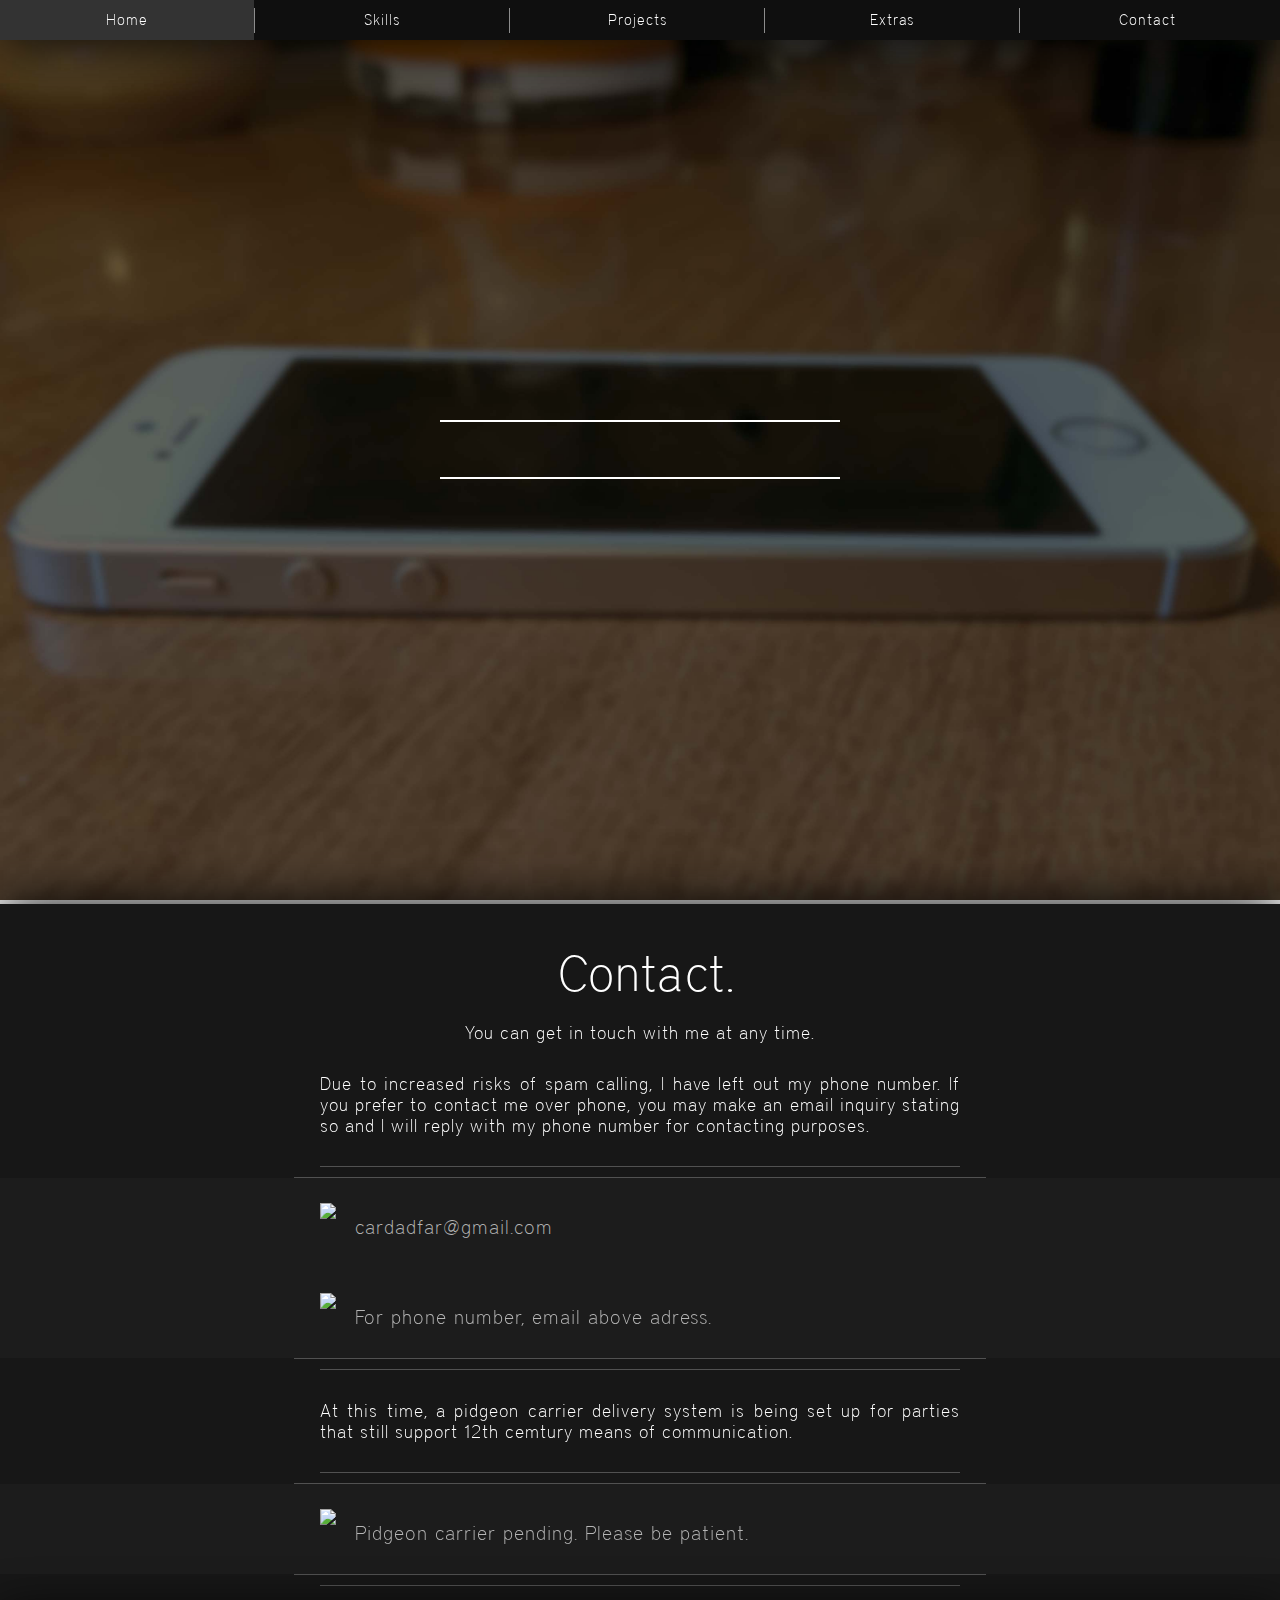
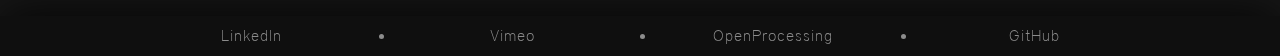
==== contact.html @ b4210284 "nineteenth commit" ====
<!DOCTYPE html>
<html>
<head>
    <meta charset="utf-8">
    <meta http-equiv="X-UA-Compatible" content="IE=edge">
    <title>Oscar Dadfar</title>
    <meta name="viewport" content="width=device-width, initial-scale=1">
    <meta name="description" content="The portfolio of Oscar Dadfar.">
    <link rel="stylesheet" type="text/css" href="style.css">
    <link rel="stylesheet" type="text/css" href="contact-style.css">
    <link rel="icon" href="assets/od-logo.png">
    <script src="https://ajax.googleapis.com/ajax/libs/jquery/3.2.1/jquery.min.js"></script>
</head>
<body>
    <div class="rectangle01"></div>
    <p class="center">Contact</p>
    <div class="rectangle02"></div>
    <div class="nav">
        <div class="tab" id="home-icon">
            <a href="index">Home</a>
            <img class="top-icon" src="assets/home-icon.png" style="scale: 100%;">
        </div>
        <div class="small-rectangle"></div>
        <div class="tab" id="skills-icon">
            <a href="skills">Skills</a>
            <img class="top-icon" src="assets/skills-icon.png">
        </div>
        <div class="small-rectangle"></div>
        <div class="tab" id="projects-icon">
            <a href="projects">Projects</a>
            <img class="top-icon" src="assets/projects-icon.png">
        </div>
        <div class="small-rectangle"></div>
        <div class="tab" id="extras-icon">
            <a href="extras">Extras</a>
            <img class="top-icon" src="assets/extras-icon.png">
        </div>
        <div class="small-rectangle"></div>
        <div class="tab" id="contact-icon">
            <a href="contact">Contact</a>
            <img class="top-icon" src="assets/contact-icon.png">
        </div>
    </div>
    <div class="bridge"><img src="assets/tab-backgrounds/home-blur.jpg" style="height: 100vh;"></div>
    <div class="body-background">
        <p class="hi" id="start-text">Contact.</p>
        <p style="text-align:center;">You can get in touch with me at any time.</p>
        <p>Due to increased risks of spam calling, I have left out my phone number. If you prefer to contact me over phone, you may make an email inquiry stating so and I will reply with my phone number for contacting purposes.</p>
        
        
        <div id="line-grey"></div>
        <div id="line-grey-small"></div>
        <div class="adobe-icon">
            <img src="assets/skills-icons/email-icon.png" style="height: 100%; float: left;">
            <p id="contact-side-text" style="color:#b5b5b5;">cardadfar@gmail.com</p>
        </div>
        <div class="adobe-icon">
            <img src="assets/skills-icons/phone-icon.png" style="height: 100%; float: left;">
            <p id="contact-side-text" style="color:#b5b5b5;">For phone number, email above adress.</p>
        </div>
        <div id="line-grey-small" style="margin-bottom:10px;"></div>
        <div id="line-grey" style="margin-bottom:30px;"></div>
        
        <p>At this time, a pidgeon carrier delivery system is being set up for parties that still support 12th cemtury means of communication.</p>
       
        <div id="line-grey"></div>
        <div id="line-grey-small"></div>
        <div class="adobe-icon">
            <img src="assets/skills-icons/pidgeon-icon.png" style="height: 100%; float: left;">
            <p id="contact-side-text" style="color:#b5b5b5;">Pidgeon carrier pending. Please be patient.</p>
        </div>
        <div id="line-grey-small" style="margin-bottom:10px;"></div>
        <div id="line-grey" style="margin-bottom:30px;"></div>
        
        <div class="nav-bottom">
            <div class="bottom-tab first_bottom_tab" id="linkedin-icon-icon">
                <a href="#home">LinkedIn</a>
                <img class="bottom-icon" src="assets/linkedin-icon.png" style="scale: 100%;">
            </div>
            <div class="small-circle"></div>
            <div class="bottom-tab" id="vimeo-icon">
                <a href="#home">Vimeo</a>
                <img class="bottom-icon" src="assets/vimeo-icon.png" style="scale: 100%;">
            </div>
            <div class="small-circle"></div>
            <div class="bottom-tab" id="processing-icon">
                <a href="#home">OpenProcessing</a>
                <img class="bottom-icon" src="assets/processing-icon.png" style="scale: 100%;">
            </div>
            <div class="small-circle"></div>
            <div class="bottom-tab" id="git-icon">
                <a href="#home">GitHub</a>
                <img class="bottom-icon" src="assets/git-icon.png" style="scale: 100%;">
            </div>
        </div>
    </div>
    <script type="text/javascript" src="interactions.js"></script>
</body>
</html>

<!-- style="background-color:#171717;"-->
---- style.css ----
@font-face {
    font-family: "UniqueDistrictThin";
    src: url(assets/DistTh.ttf);
}

body,html{
    overflow-x: hidden;
    overflow-y: visible;
    padding: 0px;
    margin: 0px;
    background-image: url(assets/tab-backgrounds/home-blur.jpg);
    background-position: center;
    background-attachment: fixed;
    background-size: cover;
    z-index: -2;
    transition: all 0.5s;
}

.tab{
    width: 20%;
    height: 40px;
    transition: all 0.5s;

}

.body-background{
    background: #171717;
    position: relative;
    box-shadow: 0px 0px 50px;
    transition: all 0.5s;

}

.nav {
    position: fixed;
    width: 100%;
    height: 40px;
    background: #0f0f0f;
    box-shadow: 0px 0px 50px;
    z-index: 1;
    transition: all 0.5s;

}

.nav > .tab > a{
    position: relative;
    font-family: "UniqueDistrictThin";
    font-size: 15x;
    font-weight: lighter;
    color: white;
    text-align: center;
    text-decoration: none;
    z-index: 2;
    transition: all 0.5s;

}

.tab{
    width: calc(20% - 2px);
    height: 100%;
    text-align: center;
    line-height: 40px;
    float: left;
    transition: all 0.5s;
}

.nav > .tab > a{
    position: relative;
    font-family: "UniqueDistrictThin";
    font-size: 15px;
    font-weight: lighter;
    letter-spacing: 1px;
    color: white;
    text-align: center;
    text-decoration: none;
    z-index: 2;
    transition: all 0.5s;

}

.tab:hover{
    background: #333333;
    transition: all 0.5s;

}

.nav-bottom{
    position: relative;
    width: 100%;
    height: 40px;
    background: #0f0f0f;
    box-shadow: 0px 0px 50px;
    z-index: 1;
    transition: all 0.5s;

}

.bottom-tab{
    position: relative;
    width: calc(20% - 10px);
    height: 100%;
    text-align: center;
    line-height: 40px;
    float: left;
    transition: all 0.5s;
}

.bottom-tab:hover{
    background: #333333;
    transition: all 0.5s;
}

.nav-bottom > .bottom-tab > a{
    position: relative;
    font-family: "UniqueDistrictThin";
    font-size: 15x;
    font-weight: lighter;
    letter-spacing: 1px;
    color: #8c8c8c;
    text-align: center;
    text-decoration: none;
    z-index: 2;
    transition: all 0.5s;
}

.first_bottom_tab{
    margin-left: 10%;
    transition: all 0.5s;
}

.small-circle{
    position: relative;
    width: 5px;
    height: 5px;
    border-radius: 25px;
    float: left;
    top: 17.5px;
    background: #8c8c8c;
    margin: 0px 5px;
    transition: all 0.5s;
}

.small-rectangle{
    position: relative;
    width: 1px;
    height: 25px;
    float: left;
    top: 7.5px;
    background: #8c8c8c;
    transition: all 0.5s;
}

.bridge{
    position: relative;
    box-shadow: 0px 0px 50px;
    opacity: 0;
    transition: all 0.5s;
}

#circle{
    position: relative;
    width: 200px;
    height: 200px;
    left: calc(50% - 100px);
    top: 50px;
    margin-bottom: 50px;
    border-radius: 100%;
    border: 3px solid white;
    box-shadow: 0px 0px 50px;
    overflow: hidden;
    transition: all 0.5s;
}

.rectangle01{
    position: fixed;
    width: 0px;
    height: 2px;
    left: 50%;
    top: 50%;
    background: white;
    transition: all 0.5s;
}

.center{
    position: fixed;
    font-family: "UniqueDistrictThin";
    font-size: 50px;
    font-weight: lighter;
    text-align: center;
    top: calc(50% - 33px);
    opacity: 0;
    transition: all 0.5s;
}

.center-fadeIn{
    opacity: 1;
    transition: all 0.5s;
    transition: all 0.5s;
}

.rectangle02{
    position: fixed;
    width: 0px;
    height: 2px;
    left: 50%;
    top: 50%;
    background: white;
    transition: all 0.5s;
}

.rectangle-animate01{
    width: 400px;
    left: calc(50% - 200px);
    transition: all 0.5s;
}

.rectangle-animate021{
    top: calc(50% - 30px);
    transition: all 0.5s;
}

.rectangle-animate022{
    top: calc(50% + 27px);
    transition: all 0.5s;
    transition: all 0.5s;
}

.icon{
    width: 100%; 
    height: 100%;
    transition: all 0.5s;
}

.nav > .tab > .top-icon{
    display: none;
    transition: all 0.5s;
}

.nav-bottom > .bottom-tab > .bottom-icon{
    display: none;
    transition: all 0.5s;
}

p{
    font-family: "UniqueDistrictThin";
    font-size: 18px;
    font-weight: lighter;
    letter-spacing: 1px;
    color: white;
    width: 50%;
    margin-left: 25%;
    margin-top: 0px;
    margin-bottom: 30px;
    text-align: justify;
    transition: all 0.5s;
}

li{
    font-family: "UniqueDistrictThin";
    font-size: 18px;
    font-weight: lighter;
    letter-spacing: 1px;
    color: white;
    width: 46%;
    margin-left: 27%;
    margin-top: 0px;
    margin-bottom: 20px;
    text-align: justify;
    transition: all 0.5s;
}

.hi{
    font-size: 50px;
    padding-top: 10px;
    width: 50%;
    margin-left: 25.5%;
    margin-bottom: 0px;
    text-align: center;
    transition: all 0.5s;
}

#start-text{
    padding-top: 40px;
    margin-bottom: 20px;
    transition: all 0.5s;
}

#line-grey{
    width: 50%;
    height: 1px;
    margin-left: 25%;
    margin-bottom: 10px;
    background: #515151;
    transition: all 0.5s;
}

#line-grey-small{
    width: 54%;
    height: 1px;
    margin-left: 23%;
    margin-bottom: 0px;
    background: #515151;
    transition: all 0.5s;
}

.adobe-icon{
    background: #1c1c1c;
    height: 50px;
    left: 50%;
    padding-bottom: 15px;
    padding-left: 25%;
    padding-top: 25px;
    transition: all 0.5s;
}

#side-text{
    text-align: left;
    font-size: 25px;
    width: 75%;
    float: left;
    margin-left: 2%;
    margin-bottom: 0px;
    transition: all 0.5s;
}

#small-side-text{
    text-align: left;
    font-size: 17px;
    float: left;
    margin-left: 2%;
    margin-bottom: 0px;
    color: #9b9b9b;
    transition: all 0.5s;
}

#contact-side-text{
    font-size: 20px;
    float: left;
    margin-left: 2%;
    margin-top: 12px;
    margin-bottom: 0px;
    transition: all 0.5s;
}

#skill-icon{
    width: 80%;
    height: 60px;
    left: 50%;
    margin-left: 25%;
    transition: all 0.5s;
}

#skill-type{
    font-size: 40px;
    letter-spacing: 2px;
    width: 50%;
    height: 50%;
    margin-bottom: 0px;
    margin-top: 15px;
    margin-left: 0%;
    float: left;
    transition: all 0.5s;
}

#learn-more{
    margin: 0 0 0 0;
    padding-left: 25%;
    padding-right: 25%;
    padding-top: 10px;
    text-align: center;
    color: #999999;
    background: #1c1c1c;
    transition: all 0.5s;
}

#video-icon{
    float: left;
    width: 50%;
    height: 25vw;
    padding-top: 30px;
    padding-bottom: 45px;
    display: inline-block;
    background: #1c1c1c;
    transition: all 0.5s;
}

#video-icon-right{
    width: 50%;
    height: 25vw;
    padding-top: 30px;
    padding-bottom: 45px;
    display: inline-block;
    background: #1c1c1c;
    transition: all 0.5s;
}

#video-icon-right-placeholder{
    width: 50%;
    height: 25vw;
    padding-top: 30px;
    padding-bottom: 45px;
    display: inline-block;
    background: #1c1c1c;
    transition: all 0.5s;
}

#video-image{
    margin-left: 20%; 
    box-shadow: 0px 0px 25px;
}

#video-image-right{
    margin-left: 10%; 
    box-shadow: 0px 0px 25px;
}

#video-text{
    width: 70%;
    font-size: 30px;
    margin-left: 20%;
    text-align: center;
    display: inline-block;
    margin-top: 2px;
    margin-bottom: 0px;
    transition: all 0.5s;
}

#video-text-right{
    width: 70%;
    font-size: 30px;
    margin-left: 10%;
    text-align: center;
    display: inline-block;
    margin-top: 2px;
    margin-bottom: 0px;
    transition: all 0.5s;
}

#small-video-text{
    width: 70%;
    font-size: 17px;
    color:#9b9b9b;
    text-align: center;
    display: inline-block;
    margin-top: 2px;
    margin-bottom: 0px;
    margin-left: 20%;
    background: #1c1c1c;
    transition: all 0.5s;
}

#small-video-text-right{
    width: 70%;
    font-size: 17px;
    color:#9b9b9b;
    text-align: center;
    display: inline-block;
    margin-top: 2px;
    margin-bottom: 0px;
    margin-left: 10%;
    background: #1c1c1c;
    transition: all 0.5s;
}

.cover-image{
    position: absolute;
    width: 35%;
    margin-left: 10%;
    opacity: 0;
    transition: all 0.5s;
}

.cover-image-right{
    position: absolute;
    width: 35%;
    margin-left: 5%;
    opacity: 0;
    transition: all 0.5s;
}

.video-screen-on{
    opacity: 0.65;
    transition: all 0.5s;
}

.resume-button{
    width: 300px;
    height: 40px;
    margin-left: calc(50% - 150px);
    margin-bottom: 50px;
    transition: all 0.5s;
}

.resume-button-hover{
    position: absolute;
    width: 300px;
    height: 40px;
    margin-bottom: 50px;
    opacity: 0;
    transition: all 0.5s;
}

.resume-button-on{
    opacity: 1;
    transition: all 0.5s;
}

.extras-icon{
    background: #1c1c1c;
    height: 50px;
    left: 50%;
    padding-bottom: 15px;
    padding-left: 25%;
    padding-top: 15px;
    transition: all 0.5s;
}

#extras-side-text{
    text-align: left;
    font-size: 20px;
    width: 75%;
    float: left;
    margin-left: 2%;
    margin-top: 14px;
    margin-bottom: 0px;
    transition: all 0.5s;
}

#transparent{
    
}

@media screen and (max-width: 600px) {

    body,html{
        background-size: 660px 372px;
        background-repeat: no-repeat;
        background-position: top;
    }
    
    #circle{
        width: 150px;
        height: 150px;
        left: calc(50% - 75px);
    }
    .hi{
        font-size: 30px;
    }
    
    #start-text{
        padding-top: 20px;
        margin-bottom: 0px;
    }
    
    p{
        font-size: 15px;
        width: 84%;
        margin-left: 8%;
        margin-top: 15px;
        margin-bottom: 30px; 
    }
    
    li{
        font-size: 14px;
        width: 80%;
        margin-left: 10%;
        margin-top: 15px;
        margin-bottom: 20px;
    }
    
    #rectangle01{
        width: 200px;
        height: 1px;
        left: calc(50% - 100px);
        top: calc(25% - 20px);
    }
    
    .center{
        top: calc(25% - 33px);
    }
    
    .center-fadeIn{
        font-size: 30px;
        opacity: 1;
        transition: all 0.5s;
    }

    #rectangle02{
        width: 200px;
        height: 1px;
        left: calc(50% - 100px);
        top: calc(25% + 20px);
    }
    
    .rectangle-animate01{
        width: 200px;
        left: calc(50% - 100px);
    }
        
    .rectangle-animate021{
        top: calc(25% - 20px);
    }
    
    .rectangle-animate022{
        top: calc(25% + 20px);
    }
    
    .bridge{
        width: 600px;
        height: 338px;
        margin-bottom: 0px;
    }
    
    .nav > .tab > a{
        display: none;
    }
    
    .nav > .tab > .top-icon{
        position: relative;
        display: block;
        opacity: 0.7;
        width: 26px;
        height: 26px;
        left: calc(50% - 13px);
        top: calc(50% - 13px);
        transition: all 0.5s;
    }
    
    .nav > .tab > .top-icon:hover{
        opacity: 1;
        transition: all 0.5s;
    }
    
    .nav-bottom > .bottom-tab > a{
        display: none;
    }
    
    .nav-bottom > .bottom-tab > .bottom-icon{
        position: relative;
        display: block;
        opacity: 0.35;
        width: 26px;
        height: 26px;
        left: calc(50% - 13px);
        top: calc(50% - 13px);
        transition: all 0.5s;
    }
    
    .bottom-tab:hover{
        background: #0f0f0f;
    }
    
    .nav-bottom > .bottom-tab > .bottom-icon:hover{
        opacity: 1;
        transition: all 0.5s;
    }
    
    #line-grey{
        width: 74%;
        margin-left: 13%;
    }
    
    #line-grey-small{
        width: 72%;
        margin-left: 14%;
    }
    
    .adobe-icon{
        padding-left: 13%;
    }
    .adobe-icon-bottom{
        padding-bottom: 40px;
    }
    
    #side-text{
        font-size: 18px;
        margin-left: 3%;
        margin-top: 0px;
    }

    #small-side-text{
        width: 50%;
        font-size: 12px;
        margin-left: 3%;
        margin-top: 0px;
    }
    
    #skill-icon{
        margin-left: 14%;
    }
    
    #learn-more{
        padding-left: 12%;
        padding-right: 13%;
    }
    
    #video-icon{
        width: 80%;
        height: 35vw;
        padding-left: 10%;
        padding-right: 10%;
    }

    #video-icon-right{
        width: 80%;
        height: 35vw;
        padding-left: 10%;
        padding-right: 10%;
    }
    
    #video-icon-right-placeholder{
        width: 0;
        height: 0;
        padding: 0 0 0 0;
        margin: 0 0 0 0;
    }
    
    #video-image{
        margin-left: 15%;
    }
    
    #video-image-right{
        margin-left: 15%;
    }

    #video-text{
        font-size: 17px;
        margin-left: 15%;
    }
    
    #video-text-right{
        font-size: 17px;
        margin-left: 15%;
    }
    
    #small-video-text{
        font-size: 12px;
        margin-left: 15%;
    }
    
    #small-video-text-right{
        font-size: 12px;
        margin-left: 15%;
    }
    
    #contact-side-text{
        font-size: 15px;
        width: 65%;
        text-align: left;
    }
    
    .cover-image{
        width: 56%;
        margin-left: 12%;
    }

    .cover-image-right{
        width: 56%;
        margin-left: 12%;
    }
    
    .resume-button{
        width: 150px;
        height: 20px;
        margin-left: calc(50% - 75px);
    }
    
    .resume-button-hover{
        width: 150px;
        height: 20px;
    }
    
    .extras-icon{
        height: 40px;
        padding-top: 10px;
        padding-bottom: 10px;
        padding-left: 13%;
    }
    
    #extras-side-text{
        font-size: 12px;
        margin-left: 5%;
        width: 70%;
    }
    
    #transparent{
        width: 600px;
    }
}
---- contact-style.css ----
body,html{
    background-image: url(assets/tab-backgrounds/contact-blur.jpg);
}
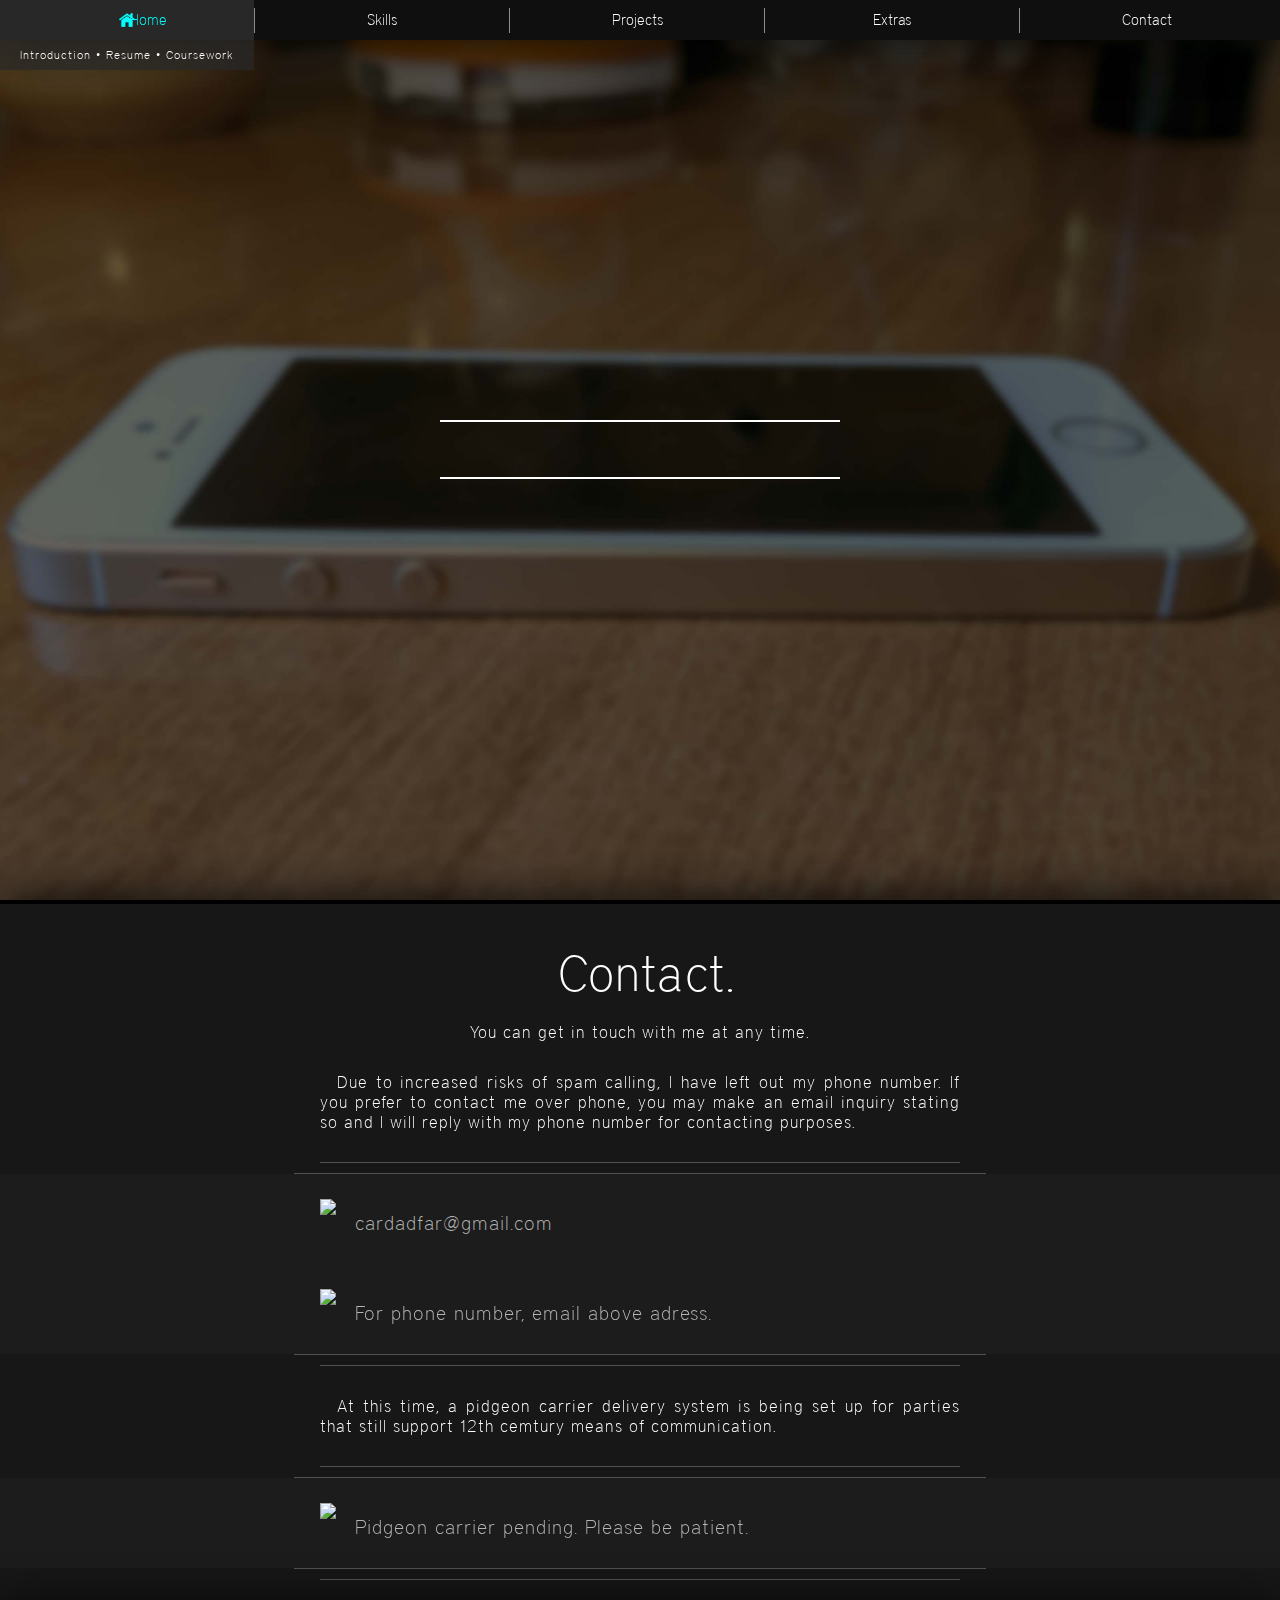
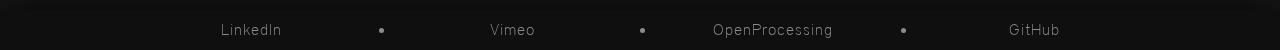
==== commit 8ff52822: "twenty-fifth commit" ====
--- a/contact.html
+++ b/contact.html
@@ -18,34 +18,39 @@
     <div class="nav">
         <div class="tab" id="home-icon">
             <a href="index">Home</a>
-            <img class="top-icon" src="assets/home-icon.png" style="scale: 100%;">
+            <img class="top-icon" src="assets/home-icon.png">
+              <p class="tab-box" id="tab-box1">Introduction • Resume • Coursework</p>
         </div>
         <div class="small-rectangle"></div>
         <div class="tab" id="skills-icon">
             <a href="skills">Skills</a>
             <img class="top-icon" src="assets/skills-icon.png">
+            <p class="tab-box" id="tab-box2">Software • Programming</p>
         </div>
         <div class="small-rectangle"></div>
         <div class="tab" id="projects-icon">
             <a href="projects">Projects</a>
             <img class="top-icon" src="assets/projects-icon.png">
+              <p class="tab-box" id="tab-box3">Portfolio Content</p>
         </div>
         <div class="small-rectangle"></div>
         <div class="tab" id="extras-icon">
             <a href="extras">Extras</a>
             <img class="top-icon" src="assets/extras-icon.png">
-        </div>
+              <p class="tab-box" id="tab-box4">Small But Interesting Facts</p>
+        </div> 
         <div class="small-rectangle"></div>
         <div class="tab" id="contact-icon">
             <a href="contact">Contact</a>
             <img class="top-icon" src="assets/contact-icon.png">
+              <p class="tab-box" id="tab-box5">Get In Touch</p>
         </div>
     </div>
     <div class="bridge"><img src="assets/tab-backgrounds/home-blur.jpg" style="height: 100vh;"></div>
     <div class="body-background">
         <p class="hi" id="start-text">Contact.</p>
         <p style="text-align:center;">You can get in touch with me at any time.</p>
-        <p>Due to increased risks of spam calling, I have left out my phone number. If you prefer to contact me over phone, you may make an email inquiry stating so and I will reply with my phone number for contacting purposes.</p>
+        <p class="indent">Due to increased risks of spam calling, I have left out my phone number. If you prefer to contact me over phone, you may make an email inquiry stating so and I will reply with my phone number for contacting purposes.</p>
         
         
         <div id="line-grey"></div>
@@ -61,7 +66,7 @@
         <div id="line-grey-small" style="margin-bottom:10px;"></div>
         <div id="line-grey" style="margin-bottom:30px;"></div>
         
-        <p>At this time, a pidgeon carrier delivery system is being set up for parties that still support 12th cemtury means of communication.</p>
+        <p class="indent">At this time, a pidgeon carrier delivery system is being set up for parties that still support 12th cemtury means of communication.</p>
        
         <div id="line-grey"></div>
         <div id="line-grey-small"></div>
@@ -73,7 +78,7 @@
         <div id="line-grey" style="margin-bottom:30px;"></div>
         
         <div class="nav-bottom">
-            <div class="bottom-tab first_bottom_tab" id="linkedin-icon-icon">
+            <div class="bottom-tab first_bottom_tab" id="linkedin-icon">
                 <a href="#home">LinkedIn</a>
                 <img class="bottom-icon" src="assets/linkedin-icon.png" style="scale: 100%;">
             </div>
--- a/style.css
+++ b/style.css
@@ -14,6 +14,7 @@
     background-size: cover;
     z-index: -2;
     transition: all 0.5s;
+    background-color: black;
 }
 
 .tab{
@@ -37,7 +38,7 @@
     height: 40px;
     background: #0f0f0f;
     box-shadow: 0px 0px 50px;
-    z-index: 1;
+    z-index: 99;
     transition: all 0.5s;
 
 }
@@ -45,7 +46,7 @@
 .nav > .tab > a{
     position: relative;
     font-family: "UniqueDistrictThin";
-    font-size: 15x;
+    font-size: 15px;
     font-weight: lighter;
     color: white;
     text-align: center;
@@ -55,6 +56,80 @@
 
 }
 
+.top-icon {
+    display: none;
+}
+
+.tab:hover .top-icon{
+    display: block;
+    position: relative;
+    float: left;
+    display: block;
+    width: 16px;
+    height: 16px;
+    left: calc(50% - 8px);
+    top: calc(50% - 8px);
+    animation: positionShift 0.5s;
+    animation-fill-mode: forwards;
+}
+
+@keyframes positionShift {
+    0% {
+        opacity: 0;
+        left: calc(50% - 8px);
+    }
+
+    100% {
+        opacity: 1;
+        left: calc(45% - 8px);
+    }
+}
+
+#home-icon:hover a{
+    color: #00FFFF;
+    margin-left: 25px;
+}
+
+#home-icon:hover .top-icon{
+    content:url("assets/home-icon-color.png");
+}
+
+#skills-icon:hover a{
+    color: #00FF00;
+    margin-left: 21px;
+}
+
+#skills-icon:hover .top-icon{
+    content:url("assets/skills-icon-color.png");
+}
+
+#projects-icon:hover a{
+    color: #f956ff;
+    margin-left: 36px;
+}
+
+#projects-icon:hover .top-icon{
+    content:url("assets/projects-icon-color.png");
+}
+
+#extras-icon:hover a{
+    color: #ff812d;
+    margin-left: 25px;
+}
+
+#extras-icon:hover .top-icon{
+    content:url("assets/extras-icon-color.png");
+}
+
+#contact-icon:hover a{
+    color: #FFFF00;
+    margin-left: 35px;
+}
+
+#contact-icon:hover .top-icon{
+    content:url("assets/contact-icon-color.png");
+}
+
 .tab{
     width: calc(20% - 2px);
     height: 100%;
@@ -64,24 +139,9 @@
     transition: all 0.5s;
 }
 
-.nav > .tab > a{
-    position: relative;
-    font-family: "UniqueDistrictThin";
-    font-size: 15px;
-    font-weight: lighter;
-    letter-spacing: 1px;
-    color: white;
-    text-align: center;
-    text-decoration: none;
-    z-index: 2;
-    transition: all 0.5s;
-
-}
-
 .tab:hover{
-    background: #333333;
-    transition: all 0.5s;
-
+    background: #282828;
+    transition: all 0.5s;
 }
 
 .nav-bottom{
@@ -157,18 +217,67 @@
     transition: all 0.5s;
 }
 
-#circle{
+.circle{
     position: relative;
     width: 200px;
     height: 200px;
     left: calc(50% - 100px);
     top: 50px;
-    margin-bottom: 50px;
+    margin-bottom: 60px;
     border-radius: 100%;
-    border: 3px solid white;
+    border: 1px solid white;
     box-shadow: 0px 0px 50px;
     overflow: hidden;
     transition: all 0.5s;
+}
+
+.circle-dashed{
+    position: absolute;
+    border: 0.5px dashed white;
+    width: 200px;
+    height: 200px;
+    left: calc(50% - 100.5px);
+    top: 49.5px;
+    border-radius: 100%;
+    transition: all 0.5s ease
+}
+
+.rect-double{
+    position: absolute;
+    width: 200px;
+    height: 200px;
+    left: calc(50% - 100px);
+    top: 50px;
+    transform: rotate(45deg);
+    transition: all 0.5s ease;
+    clip-path: circle(50% at 51% 52%);
+}
+
+@keyframes rotate {
+  from {
+    transform: rotate(0deg);
+  }
+  to {
+    transform: rotate(360deg);
+  }
+}
+
+@keyframes moveMask {
+  0% {
+    clip-path: circle(54% at 50% 50%);
+  }
+
+  35% {
+    clip-path: circle(58% at 50% 50%);
+  }
+
+  65% {
+    clip-path: circle(58% at 50% 50%);
+  }
+
+  100% {
+    clip-path: circle(54% at 50% 50%);
+  }
 }
 
 .rectangle01{
@@ -231,11 +340,6 @@
     transition: all 0.5s;
 }
 
-.nav > .tab > .top-icon{
-    display: none;
-    transition: all 0.5s;
-}
-
 .nav-bottom > .bottom-tab > .bottom-icon{
     display: none;
     transition: all 0.5s;
@@ -243,7 +347,7 @@
 
 p{
     font-family: "UniqueDistrictThin";
-    font-size: 18px;
+    font-size: 17px;
     font-weight: lighter;
     letter-spacing: 1px;
     color: white;
@@ -269,6 +373,10 @@
     transition: all 0.5s;
 }
 
+.indent {
+    text-indent: 1.0em; 
+}
+
 .hi{
     font-size: 50px;
     padding-top: 10px;
@@ -280,6 +388,7 @@
 }
 
 #start-text{
+    font-size: 50px;
     padding-top: 40px;
     margin-bottom: 20px;
     transition: all 0.5s;
@@ -462,18 +571,56 @@
     transition: all 0.5s;
 }
 
+.video-skills {
+    position: absolute;
+    width: 50%;
+    opacity: 100;
+    margin-left: 15%;
+    margin-top: 1%;
+    transition: all 0.7s;
+    z-index: 4;
+    transform: scale(1);
+}
+
+#video-skills-icon {
+    width: 40px;
+    transform: scale(0);
+    transition: all 0.7s;
+}
+
+.active-cover{
+    position: absolute;
+    z-index: 2;
+    width: 35%;
+    height: 19.6875vw;
+    margin-left: 10%;
+    transition: all 0.5s;
+}
+
 .cover-image{
     position: absolute;
+    width: 100%;
+    opacity: 0;
+    transition: all 0.5s;
+}
+
+@keyframes mask {
+    from {clip-path: inset(0px 110% 0px 0px);}
+    to {clip-path: inset(0 0 0 0);}
+}
+
+.active-cover-right{
+    position: absolute;
+    z-index: 2;
     width: 35%;
-    margin-left: 10%;
-    opacity: 0;
+    height: 19.6875vw;
+    margin-left: 5%;
     transition: all 0.5s;
 }
 
 .cover-image-right{
     position: absolute;
-    width: 35%;
-    margin-left: 5%;
+    width: 100%;
     opacity: 0;
     transition: all 0.5s;
 }
@@ -526,11 +673,351 @@
     transition: all 0.5s;
 }
 
-#transparent{
-    
-}
-
-@media screen and (max-width: 600px) {
+.tabs {
+    width: 45%;
+    margin-left: 15%;
+    overflow: hidden;
+    background-color: #232528;
+}
+
+.tab-year {
+    width: 25%;
+    height: 40px;
+    transition: all 0.5s;
+}
+
+.tab-year:hover {
+    background-color: #34383d;
+}
+
+.tab-content {
+    width: 80%;
+    margin-left: 10%;
+    overflow: hidden;
+    background-color: #232528;
+}
+
+.tab-content > #left {
+    width: 50%;
+    float: left;
+}
+
+.course > .left-text {
+    float: left;
+    text-align: left;
+    width: 60%;
+    margin-left: 10%;
+    margin-right: 0%;
+    margin-bottom: 0;
+    font-size: 15px;
+}
+
+.course-title > .left-text-title {
+    float: left;
+    text-align: left;
+    width: 60%;
+    margin-left: 10%;
+    margin-right: 0%;
+    font-size: 15px;
+}
+
+.course > .right-text {
+    float: left;
+    text-align: right;
+    color:grey;
+    width: 20%;
+    margin-left: 0%;
+    margin-right: 10%;
+    margin-bottom: 0;
+    font-size: 15px;
+}
+
+#underline {
+    width: 80%;
+    margin-left: 10%;
+    margin-top: 20px;
+    margin-bottom: 20px;
+    height: 0.7px;
+    background-color: grey;
+}
+
+.tab-box {
+  position: absolute;
+  font-size: 12px;
+  width: calc(20% - 2px);
+  line-height: 20px;
+  padding-top: 5px;
+  padding-bottom: 5px;
+  margin: 0 0 0 0;
+  background: rgba(40,40,40,0.72);
+  color: #fff;
+  visibility: hidden;
+  opacity: 0;
+  text-align: center;
+  transition: opacity .2s, visibility .2s;
+}
+
+#home-icon:hover #tab-box1 {
+    visibility: visible;
+    opacity: 1;
+    animation-name: myFrames;
+    animation-duration: 0.2s;
+}
+
+#skills-icon:hover #tab-box2 {
+    visibility: visible;
+    opacity: 1;
+    animation-name: myFrames;
+    animation-duration: 0.2s;
+}
+
+#projects-icon:hover #tab-box3 {
+    visibility: visible;
+    opacity: 1;
+    animation-name: myFrames;
+    animation-duration: 0.2s;
+}
+
+#extras-icon:hover #tab-box4 {
+    visibility: visible;
+    opacity: 1;
+    animation-name: myFrames;
+    animation-duration: 0.2s;
+}
+
+#contact-icon:hover #tab-box5 {
+    visibility: visible;
+    opacity: 1;
+    animation-name: myFrames;
+    animation-duration: 0.2s;
+}
+
+.year-text {
+    font-size: 15px;
+    width: 100%;
+    margin: 0 0 0 0;
+    text-align: center;
+}
+
+.year-box {
+  position: absolute;
+  font-size: 12px;
+  width: 11.25%;
+  margin: 0 0 0 0;
+  background: rgba(62, 66, 71, 0.72);
+  color: #fff;
+  visibility: hidden;
+  opacity: 0;
+  text-align: center;
+  transition: opacity .2s, visibility .2s;
+}
+
+.course-box {
+  position: relative;
+  float: left;
+  font-size: 12px;
+  color: #a8a8a8;
+  margin: 0 0 0 0;
+  margin-top: 8px;
+  margin-bottom: 10px;
+  margin-left: 10%;
+  width: auto;
+  visibility: hidden;
+  opacity: 0;
+  text-align: left;
+  transition: 1s ease-in-out;
+  transition: -webkit-transform 0.8s ease;
+}
+
+#year1-tab:hover #year-box1 {
+  visibility: visible;
+  opacity: 1;
+  animation-name: myFrames;
+  animation-duration: 0.2s;
+}
+
+#year2-tab:hover #year-box2 {
+  visibility: visible;
+  opacity: 1;
+  animation-name: myFrames;
+  animation-duration: 0.2s;
+}
+
+#year3-tab:hover #year-box3 {
+  visibility: visible;
+  opacity: 1;
+  animation-name: myFrames;
+  animation-duration: 0.2s;
+}
+
+#year4-tab:hover #year-box4 {
+  visibility: visible;
+  opacity: 1;
+  animation-name: myFrames;
+  animation-duration: 0.2s;
+}
+
+@keyframes myFrames {
+    from {transform: translate(0, -10px);}
+    to {transform: translate(0, 0);}
+}
+
+.course {
+    overflow: auto;
+    padding-top: 5px;
+    transition: all 0.2s;
+}
+
+.course:hover {
+    background: rgba(0, 0, 0, 0.15);
+    transform: scale(1.05);
+}
+
+.sub-title {
+    font-size: 30px;
+}
+
+/**********************    Hovers for course description boxes ******************/
+
+#C-F17-01:hover #course-box-F17-01 {
+    visibility: visible;
+    opacity: 100;
+}
+
+#C-F17-02:hover #course-box-F17-02 {
+    visibility: visible;
+    opacity: 100;
+}
+
+#C-F17-03:hover #course-box-F17-03 {
+    visibility: visible;
+    opacity: 100;
+}
+
+#C-F17-04:hover #course-box-F17-04 {
+    visibility: visible;
+    opacity: 100;
+}
+
+#C-F17-05:hover #course-box-F17-05 {
+    visibility: visible;
+    opacity: 100;
+}
+
+
+#C-S18-01:hover #course-box-S18-01 {
+    visibility: visible;
+    opacity: 100;
+}
+
+#C-S18-02:hover #course-box-S18-02 {
+    visibility: visible;
+    opacity: 100;
+}
+
+#C-S18-03:hover #course-box-S18-03 {
+    visibility: visible;
+    opacity: 100;
+}
+
+#C-S18-04:hover #course-box-S18-04 {
+    visibility: visible;
+    opacity: 100;
+}
+
+#C-S18-05:hover #course-box-S18-05 {
+    visibility: visible;
+    opacity: 100;
+}
+
+#C-S18-06:hover #course-box-S18-06 {
+    visibility: visible;
+    opacity: 100;
+}
+
+#C-F18-01:hover #course-box-F18-01 {
+    visibility: visible;
+    opacity: 100;
+}
+
+#C-F18-02:hover #course-box-F18-02 {
+    visibility: visible;
+    opacity: 100;
+}
+
+#C-F18-03:hover #course-box-F18-03 {
+    visibility: visible;
+    opacity: 100;
+}
+
+#C-F18-04:hover #course-box-F18-04 {
+    visibility: visible;
+    opacity: 100;
+}
+
+#C-F18-05:hover #course-box-F18-05 {
+    visibility: visible;
+    opacity: 100;
+}
+
+#C-F18-06:hover #course-box-F18-06 {
+    visibility: visible;
+    opacity: 100;
+}
+
+
+
+@media screen and (max-width: 900px) {
+    #video-text{
+        font-size: 20px;
+    }
+    
+    #video-text-right{
+        font-size: 20px;
+    }
+
+    .extras-icon{
+        height: 40px;
+        padding-top: 10px;
+        padding-bottom: 10px;
+        padding-left: 13%;
+    }
+
+    #extras-side-text{
+        font-size: 14px;
+        margin-left: 5%;
+        width: 70%;
+    }
+
+    .tabs{
+        width: 55%;
+    }
+
+    .year-text > p {
+        font-size: 14px;
+        margin: 0 0 0 0;
+        width: 100%;
+    }
+
+    .course > .left-text {
+        font-size: 14px;
+    }
+
+    .course-title > .left-text-title {
+        font-size: 14px;
+    }
+
+    .course > .right-text {
+        font-size: 14px;
+    }
+
+    .year-box {
+        width: 13.7%;
+    }
+
+}
+
+@media screen and (max-width: 650px) {
 
     body,html{
         background-size: 660px 372px;
@@ -748,17 +1235,18 @@
         width: 65%;
         text-align: left;
     }
-    
-    .cover-image{
+
+    .active-cover{
         width: 56%;
+        height: 30.3vw;
         margin-left: 12%;
     }
 
-    .cover-image-right{
+    .active-cover-right{
         width: 56%;
+        height: 30.3vw;
         margin-left: 12%;
     }
-    
     .resume-button{
         width: 150px;
         height: 20px;
@@ -786,4 +1274,77 @@
     #transparent{
         width: 600px;
     }
+
+    .tabs {
+        width: 75%;
+    }
+
+    .tab-year > p{
+        font-size: 12px;
+
+    }
+
+    .course > .left-text {
+        font-size: 12px;
+        width: 85%;
+        margin-top: 0;
+        margin-bottom: 0;
+    }
+
+      .course-title > .left-text-title {
+        font-size: 12px;
+        width: 85%;
+        margin-top: 0;
+        margin-bottom: 0;
+    }
+
+    .course > .right-text {
+        font-size: 10px;
+        text-align: left;
+        margin-left: 10%;
+        margin-right: 0%;
+        margin-top: 2%;
+        margin-bottom: 6%;
+        width: 90%;
+    }
+
+    #year-box1 {
+        width: 18.8%;
+    }
+
+    #year-box2 {
+        width: 18.8%;
+    }
+
+    #year-box3 {
+        width: 18.8%;
+    }
+
+    #year-box4 {
+        width: 18.8%;
+    }
+
+    .course-box {
+        display: none;
+    }
+
+    #home-icon:hover #tab-box1 {
+        visibility: hidden;
+    }
+
+    #skills-icon:hover #tab-box2 {
+        visibility: hidden;
+    }
+
+    #projects-icon:hover #tab-box3 {
+        visibility: hidden;
+    }
+
+    #extras-icon:hover #tab-box4 {
+        visibility: hidden;
+    }
+
+    #contact-icon:hover #tab-box5 {
+        visibility: hidden;
+    }
 }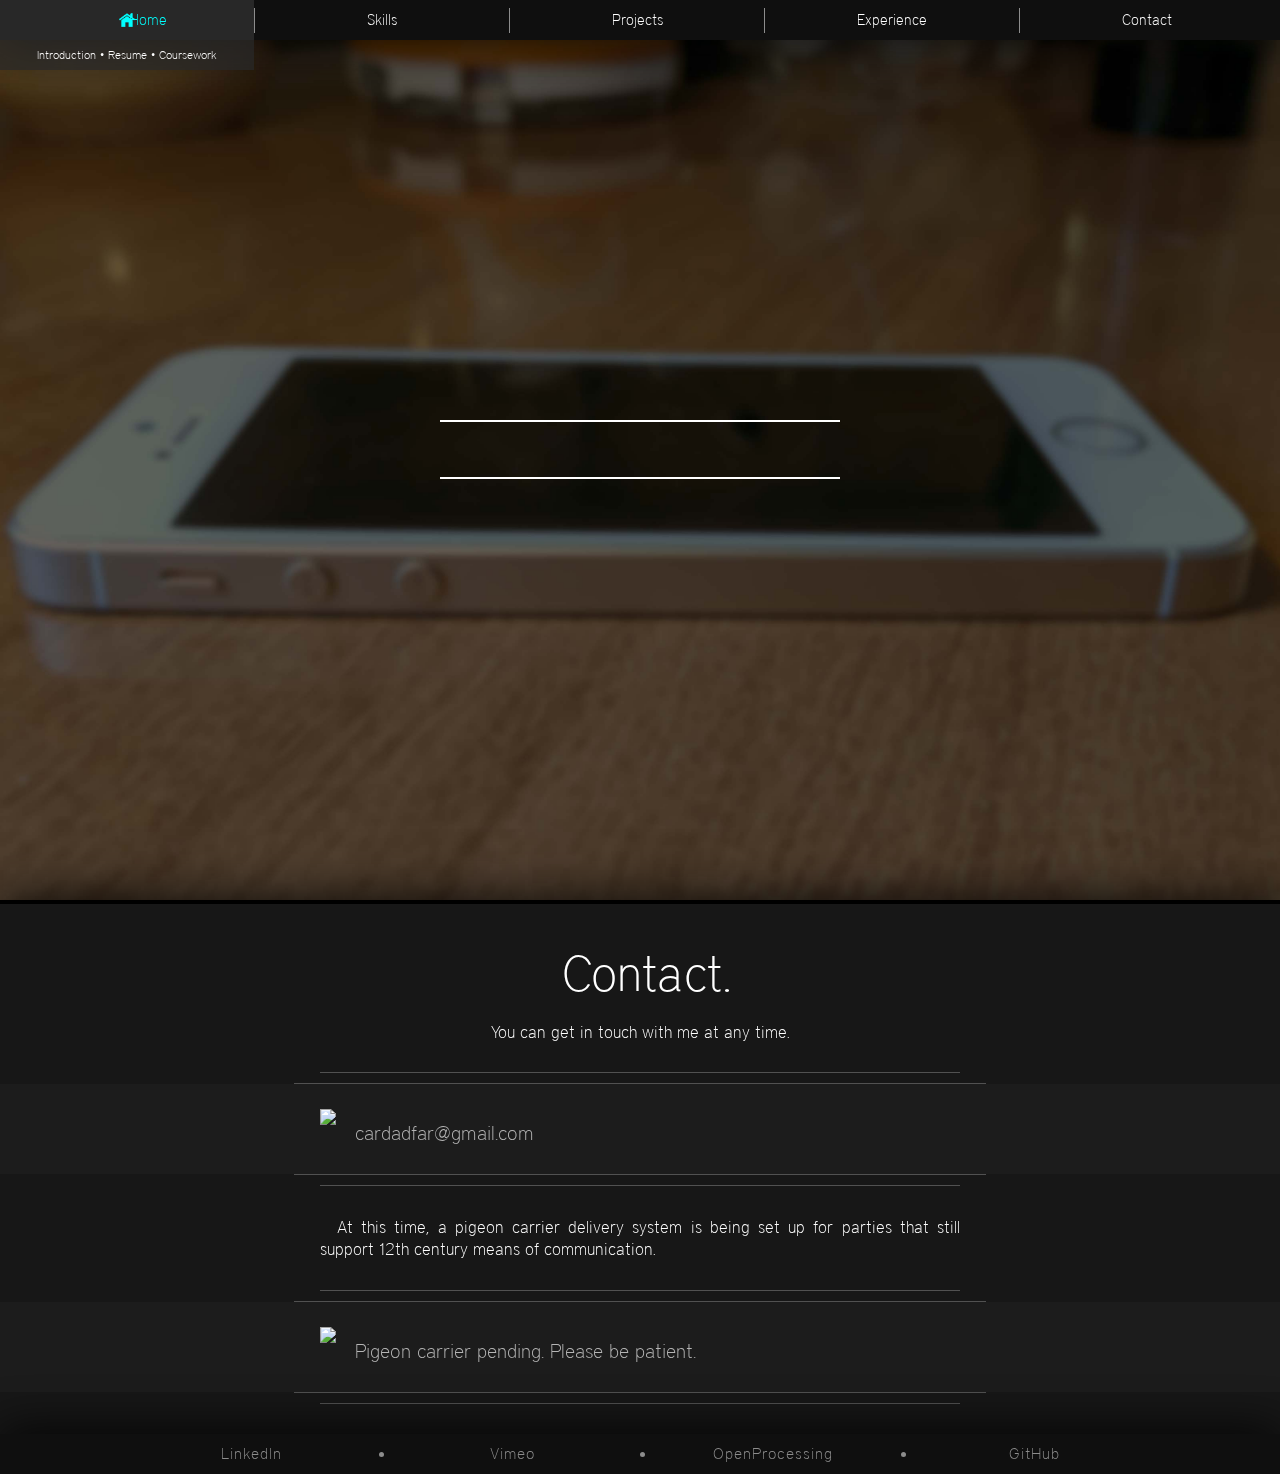
==== commit 16a1b6a4: "twenty-fifth commit" ====
--- a/contact.html
+++ b/contact.html
@@ -3,7 +3,7 @@
 <head>
     <meta charset="utf-8">
     <meta http-equiv="X-UA-Compatible" content="IE=edge">
-    <title>Oscar Dadfar</title>
+    <title>Contact | Oscar Dadfar</title>
     <meta name="viewport" content="width=device-width, initial-scale=1">
     <meta name="description" content="The portfolio of Oscar Dadfar.">
     <link rel="stylesheet" type="text/css" href="style.css">
@@ -34,10 +34,10 @@
               <p class="tab-box" id="tab-box3">Portfolio Content</p>
         </div>
         <div class="small-rectangle"></div>
-        <div class="tab" id="extras-icon">
-            <a href="extras">Extras</a>
-            <img class="top-icon" src="assets/extras-icon.png">
-              <p class="tab-box" id="tab-box4">Small But Interesting Facts</p>
+        <div class="tab" id="experience-icon">
+            <a href="experience">Experience</a>
+            <img class="top-icon" src="assets/experience-icon.png">
+              <p class="tab-box" id="tab-box4">Education • Work</p>
         </div> 
         <div class="small-rectangle"></div>
         <div class="tab" id="contact-icon">
@@ -50,7 +50,6 @@
     <div class="body-background">
         <p class="hi" id="start-text">Contact.</p>
         <p style="text-align:center;">You can get in touch with me at any time.</p>
-        <p class="indent">Due to increased risks of spam calling, I have left out my phone number. If you prefer to contact me over phone, you may make an email inquiry stating so and I will reply with my phone number for contacting purposes.</p>
         
         
         <div id="line-grey"></div>
@@ -59,24 +58,25 @@
             <img src="assets/skills-icons/email-icon.png" style="height: 100%; float: left;">
             <p id="contact-side-text" style="color:#b5b5b5;">cardadfar@gmail.com</p>
         </div>
-        <div class="adobe-icon">
-            <img src="assets/skills-icons/phone-icon.png" style="height: 100%; float: left;">
-            <p id="contact-side-text" style="color:#b5b5b5;">For phone number, email above adress.</p>
-        </div>
         <div id="line-grey-small" style="margin-bottom:10px;"></div>
         <div id="line-grey" style="margin-bottom:30px;"></div>
         
-        <p class="indent">At this time, a pidgeon carrier delivery system is being set up for parties that still support 12th cemtury means of communication.</p>
+        <p class="indent">At this time, a pigeon carrier delivery system is being set up for parties that still support 12th century means of communication.</p>
        
         <div id="line-grey"></div>
         <div id="line-grey-small"></div>
         <div class="adobe-icon">
             <img src="assets/skills-icons/pidgeon-icon.png" style="height: 100%; float: left;">
-            <p id="contact-side-text" style="color:#b5b5b5;">Pidgeon carrier pending. Please be patient.</p>
+            <p id="contact-side-text" style="color:#b5b5b5;">Pigeon carrier pending. Please be patient.</p>
         </div>
         <div id="line-grey-small" style="margin-bottom:10px;"></div>
         <div id="line-grey" style="margin-bottom:30px;"></div>
         
+
+        <img class="bottom-icon-jump" id="linkedin-icon-jump" src="assets/linkedin-icon.png">
+        <img class="bottom-icon-jump" id="vimeo-icon-jump" src="assets/vimeo-icon.png">
+        <img class="bottom-icon-jump" id="processing-icon-jump" src="assets/processing-icon.png">
+        <img class="bottom-icon-jump" id="git-icon-jump" src="assets/git-icon.png">
         <div class="nav-bottom">
             <div class="bottom-tab first_bottom_tab" id="linkedin-icon">
                 <a href="#home">LinkedIn</a>
--- a/style.css
+++ b/style.css
@@ -17,6 +17,35 @@
     background-color: black;
 }
 
+
+
+p{
+    font-family: "UniqueDistrictThin";
+    font-size: 17px;
+    font-weight: lighter;
+    color: white;
+    width: 50%;
+    margin-left: 25%;
+    margin-top: 0px;
+    margin-bottom: 30px;
+    text-align: justify;
+    transition: all 0.5s;
+}
+
+li{
+    font-family: "UniqueDistrictThin";
+    font-size: 18px;
+    font-weight: lighter;
+    letter-spacing: 1px;
+    color: white;
+    width: 46%;
+    margin-left: 27%;
+    margin-top: 0px;
+    margin-bottom: 20px;
+    text-align: justify;
+    transition: all 0.5s;
+}
+
 .tab{
     width: 20%;
     height: 40px;
@@ -76,12 +105,12 @@
 @keyframes positionShift {
     0% {
         opacity: 0;
-        left: calc(50% - 8px);
+        left: 49%;
     }
 
     100% {
         opacity: 1;
-        left: calc(45% - 8px);
+        left: 43%;
     }
 }
 
@@ -112,13 +141,137 @@
     content:url("assets/projects-icon-color.png");
 }
 
-#extras-icon:hover a{
+.experience-icon img{
+    margin-left: 30px;
+    position: relative;
+    opacity: 0.5;
+    transition: all 1s;
+}
+
+.experience-icon:before {
+    content: '';
+    position: absolute;
+    float: left;
+    width: 0;
+    height: 0;
+    transform: translate(-8%, -15px);
+    background: transparent;
+    background-image: url(assets/tab-backgrounds/extras-blur.jpg);
+    background-attachment: fixed;
+    background-size: 100%;
+    background-position: center;
+    opacity: 0;
+    border: 0.5px solid transparent;
+    border-left-width: 5px;
+}
+
+#edu1.experience-icon:before {
+    background-image: url(assets/experience-icons/bgs/edu1.png);
+}
+
+#edu2.experience-icon:before {
+    background-image: url(assets/experience-icons/bgs/edu2.png);
+}
+
+#wrk1.experience-icon:before {
+    background-image: url(assets/experience-icons/bgs/wrk1.png);
+}
+
+#wrk2.experience-icon:before {
+    background-image: url(assets/experience-icons/bgs/wrk2.png);
+}
+
+#wrk3.experience-icon:before {
+    background-image: url(assets/experience-icons/bgs/wrk3.png);
+}
+
+#wrk4.experience-icon:before {
+    background-image: url(assets/experience-icons/bgs/wrk4.png);
+}
+
+#wrk5.experience-icon:before {
+    background-image: url(assets/experience-icons/bgs/wrk5.png);
+}
+
+#wrk6.experience-icon:before {
+    background-image: url(assets/experience-icons/bgs/wrk6.png);
+}
+
+#ldr1.experience-icon:before {
+    background-image: url(assets/experience-icons/bgs/ldr1.png);
+}
+
+#ldr2.experience-icon:before {
+    background-image: url(assets/experience-icons/bgs/ldr2.png);
+}
+
+#ldr3.experience-icon:before {
+    background-image: url(assets/experience-icons/bgs/ldr3.png);
+}
+
+#ldr4.experience-icon:before {
+    background-image: url(assets/experience-icons/bgs/ldr4.png);
+}
+
+#ldr5.experience-icon:before {
+    background-image: url(assets/experience-icons/bgs/ldr5.png);
+}
+
+.experience-icon:hover:before {
+
+    animation: bord-animation-front 0.8s forwards;
+
+}
+
+@keyframes bord-animation-front {
+    0%
+    {
+        width: 0;
+        height: 0;
+        transform: translate(-50%, -15px);
+        border-top-color: transparent;
+        border-right-color: transparent;
+        border-bottom-color: transparent;
+        border-left-color: white;
+        opacity: 1;
+    }
+
+    40%
+    {
+        width: 0;
+        height: 80px;
+        transform: translate(-20%, -15px);
+        border-top-color: transparent;
+        border-right-color: transparent;
+        border-bottom-color: transparent;
+        border-left-color: white;
+        opacity: 1;
+    }
+
+    100%
+    {
+        width: 64%;
+        height: 80px;
+        transform: translate(-8%, -15px);
+        border-top-color: white;
+        border-right-color: white;
+        border-bottom-color: white;
+        border-left-color: white;
+        opacity: 1;
+    }
+}
+
+.experience-icon:hover {
+    background: #191919;
+}
+
+#experience-icon:hover a{
     color: #ff812d;
-    margin-left: 25px;
-}
-
-#extras-icon:hover .top-icon{
-    content:url("assets/extras-icon-color.png");
+    margin-left: 55px;
+}
+
+#experience-icon:hover .top-icon{
+    content:url("assets/experience-icon-color.png");
 }
 
 #contact-icon:hover a{
@@ -251,6 +404,7 @@
     transform: rotate(45deg);
     transition: all 0.5s ease;
     clip-path: circle(50% at 51% 52%);
+    -webkit-clip-path: circle(50% at 51% 52%);
 }
 
 @keyframes rotate {
@@ -265,18 +419,22 @@
 @keyframes moveMask {
   0% {
     clip-path: circle(54% at 50% 50%);
+    -webkit-clip-path: circle(54% at 50% 50%);
   }
 
   35% {
     clip-path: circle(58% at 50% 50%);
+    -webkit-clip-path: circle(58% at 50% 50%);
   }
 
   65% {
     clip-path: circle(58% at 50% 50%);
+    -webkit-clip-path: circle(58% at 50% 50%);
   }
 
   100% {
     clip-path: circle(54% at 50% 50%);
+    -webkit-clip-path: circle(54% at 50% 50%);
   }
 }
 
@@ -345,36 +503,47 @@
     transition: all 0.5s;
 }
 
-p{
-    font-family: "UniqueDistrictThin";
-    font-size: 17px;
-    font-weight: lighter;
-    letter-spacing: 1px;
+.bottom-tab:hover a{
     color: white;
-    width: 50%;
-    margin-left: 25%;
-    margin-top: 0px;
-    margin-bottom: 30px;
-    text-align: justify;
-    transition: all 0.5s;
-}
-
-li{
-    font-family: "UniqueDistrictThin";
-    font-size: 18px;
-    font-weight: lighter;
-    letter-spacing: 1px;
-    color: white;
-    width: 46%;
-    margin-left: 27%;
-    margin-top: 0px;
-    margin-bottom: 20px;
-    text-align: justify;
-    transition: all 0.5s;
+}
+
+.bottom-icon-jump {
+    display: none;
+}
+
+.bottom-icon-jump-anim {
+    display: block;
+    position: absolute;
+    width: 30px;
+    margin-left: calc(20% - 15px);
+    animation: 2s jump cubic-bezier(.39,0,0,.99);
+}
+
+@keyframes jump {
+    0% {transform: translate(0, 0);}
+    50% {transform: translate(0, -50px);}
+    100% {transform: translate(0, 0);}
+}
+
+#vimeo-icon-jump {
+    margin-left: calc(40% - 15px);
+}
+
+#processing-icon-jump {
+    margin-left: calc(60% - 15px);
+}
+
+#git-icon-jump {
+    margin-left: calc(80% - 15px);
+}
+
+code {
+    color: grey;
 }
 
 .indent {
-    text-indent: 1.0em; 
+    text-indent: 1.0em;
+    line-height: 22px;
 }
 
 .hi{
@@ -484,12 +653,13 @@
 
 #video-icon{
     float: left;
-    width: 50%;
+    width: 38%;
+    margin-left: 6%;
+    margin-right: 6%;
     height: 25vw;
     padding-top: 30px;
-    padding-bottom: 45px;
+    padding-bottom: 20px;
     display: inline-block;
-    background: #1c1c1c;
     transition: all 0.5s;
 }
 
@@ -514,7 +684,7 @@
 }
 
 #video-image{
-    margin-left: 20%; 
+    width: 100%;
     box-shadow: 0px 0px 25px;
 }
 
@@ -524,9 +694,9 @@
 }
 
 #video-text{
-    width: 70%;
+    width: 100%;
     font-size: 30px;
-    margin-left: 20%;
+    margin-left: 0;
     text-align: center;
     display: inline-block;
     margin-top: 2px;
@@ -546,14 +716,14 @@
 }
 
 #small-video-text{
-    width: 70%;
+    width: 100%;
     font-size: 17px;
     color:#9b9b9b;
     text-align: center;
     display: inline-block;
     margin-top: 2px;
     margin-bottom: 0px;
-    margin-left: 20%;
+    margin-left: 0;
     background: #1c1c1c;
     transition: all 0.5s;
 }
@@ -591,9 +761,8 @@
 .active-cover{
     position: absolute;
     z-index: 2;
-    width: 35%;
+    width: 34.5%;
     height: 19.6875vw;
-    margin-left: 10%;
     transition: all 0.5s;
 }
 
@@ -640,7 +809,6 @@
 
 .resume-button-hover{
     position: absolute;
-    width: 300px;
     height: 40px;
     margin-bottom: 50px;
     opacity: 0;
@@ -652,26 +820,82 @@
     transition: all 0.5s;
 }
 
-.extras-icon{
+.experience-icon{
     background: #1c1c1c;
     height: 50px;
     left: 50%;
     padding-bottom: 15px;
-    padding-left: 25%;
+    padding-left: calc(25% - 30px);
     padding-top: 15px;
     transition: all 0.5s;
 }
 
-#extras-side-text{
+.experience-side {
+    margin-top: 25px;
+    margin-left: 60px;
+}
+
+#experience-side-text{
+    position: relative;
     text-align: left;
-    font-size: 20px;
+    font-size: 17px;
+    text-shadow: 2px 2px 2px black;
     width: 75%;
     float: left;
     margin-left: 2%;
-    margin-top: 14px;
+    margin-top: 5px;
     margin-bottom: 0px;
     transition: all 0.5s;
 }
+
+#experience-sub-text{
+    position: absolute;
+    text-align: left;
+    font-size: 14px;
+    color: #bcbcbc;
+    width: 60%;
+    float: left;
+    margin-left: 4%;
+    margin-top: 3px;
+    margin-bottom: 0px;
+    opacity: 1;
+    transition: all 0.5s;
+}
+
+.experience-icon:hover img {
+    opacity: 1;
+}
+
+.experience-icon:hover #experience-side-text {
+    text-shadow: -0.3px 0 white, 0 0.3px white, 0.3px 0 white, 0 -0.3px white;
+}
+
+.experience-icon:hover #experience-sub-text {
+    opacity: 0;
+    transform: translate(30px, 0);
+}
+
+#experience-year-text{
+    position: absolute;
+    text-align: left;
+    font-size: 14px;
+    text-shadow: 2px 2px 2px black;
+    color: white;
+    width: 75%;
+    float: left;
+    margin-left: 4%;
+    margin-top: 3px;
+    margin-bottom: 0px;
+    opacity: 0;
+    transform: translate(-30px, 0);
+    transition: all 0.5s;
+}
+
+.experience-icon:hover #experience-year-text {
+    opacity: 1;
+    transform: translate(0, 0);
+}
+
 
 .tabs {
     width: 45%;
@@ -778,7 +1002,7 @@
     animation-duration: 0.2s;
 }
 
-#extras-icon:hover #tab-box4 {
+#experience-icon:hover #tab-box4 {
     visibility: visible;
     opacity: 1;
     animation-name: myFrames;
@@ -870,7 +1094,7 @@
 
 .course:hover {
     background: rgba(0, 0, 0, 0.15);
-    transform: scale(1.05);
+    transform: scale(1.03);
 }
 
 .sub-title {
@@ -976,17 +1200,75 @@
         font-size: 20px;
     }
 
-    .extras-icon{
+    .experience-icon{
         height: 40px;
         padding-top: 10px;
         padding-bottom: 10px;
-        padding-left: 13%;
-    }
-
-    #extras-side-text{
+        padding-left: 10%;
+    }
+
+    #skill-icon {
+        height: 50px;
+    }
+
+    #skill-type {
+        font-size: 30px;
+    }
+
+    @keyframes bord-animation-front {
+        0%
+        {
+            width: 0;
+            height: 0;
+            transform: translate(-5%, -5px);
+            border-top-color: transparent;
+            border-right-color: transparent;
+            border-bottom-color: transparent;
+            border-left-color: white;
+            opacity: 1;
+        }
+
+        40%
+        {
+            width: 0;
+            height: 50px;
+            transform: translate(-5%, -5px);
+            border-top-color: transparent;
+            border-right-color: transparent;
+            border-bottom-color: transparent;
+            border-left-color: white;
+            opacity: 1;
+        }
+
+        100%
+        {
+            width: 80%;
+            height: 50px;
+            transform: translate(0, -5px);
+            border-top-color: white;
+            border-right-color: white;
+            border-bottom-color: white;
+            border-left-color: white;
+            opacity: 1;
+        }
+    }
+
+    .experience-side {
+        margin-top: 20px;
+    }
+
+    #experience-side-text{
         font-size: 14px;
         margin-left: 5%;
         width: 70%;
+    }
+
+    #experience-sub-text{
+        font-size: 12px;
+    }
+
+    #experience-year-text{
+        font-size: 12px;
     }
 
     .tabs{
@@ -1177,15 +1459,19 @@
     }
     
     #learn-more{
-        padding-left: 12%;
-        padding-right: 13%;
+        padding-left: 0;
+        padding-right: 0;
+        width: 100%;
     }
     
     #video-icon{
         width: 80%;
         height: 35vw;
+        margin-left: 0;
+        margin-right: 0;
         padding-left: 10%;
         padding-right: 10%;
+        padding-bottom: 25px;
     }
 
     #video-icon-right{
@@ -1203,7 +1489,7 @@
     }
     
     #video-image{
-        margin-left: 15%;
+        margin-left: 0;
     }
     
     #video-image-right{
@@ -1212,7 +1498,6 @@
 
     #video-text{
         font-size: 17px;
-        margin-left: 15%;
     }
     
     #video-text-right{
@@ -1222,12 +1507,10 @@
     
     #small-video-text{
         font-size: 12px;
-        margin-left: 15%;
     }
     
     #small-video-text-right{
         font-size: 12px;
-        margin-left: 15%;
     }
     
     #contact-side-text{
@@ -1239,7 +1522,6 @@
     .active-cover{
         width: 56%;
         height: 30.3vw;
-        margin-left: 12%;
     }
 
     .active-cover-right{
@@ -1254,21 +1536,74 @@
     }
     
     .resume-button-hover{
-        width: 150px;
         height: 20px;
     }
     
-    .extras-icon{
+    .experience-icon{
         height: 40px;
         padding-top: 10px;
         padding-bottom: 10px;
-        padding-left: 13%;
-    }
-    
-    #extras-side-text{
+        padding-left: 0%;
+    }
+
+    #skill-icon {
+        height: 30px;
+    }
+
+    #skill-type {
+        font-size: 15px;
+    }
+
+    @keyframes bord-animation-front {
+        0%
+        {
+            width: 0;
+            height: 0;
+            transform: translate(-5%, -5px);
+            border-top-color: transparent;
+            border-right-color: transparent;
+            border-bottom-color: transparent;
+            border-left-color: white;
+            opacity: 1;
+        }
+
+        40%
+        {
+            width: 0;
+            height: 50px;
+            transform: translate(-5%, -5px);
+            border-top-color: transparent;
+            border-right-color: transparent;
+            border-bottom-color: transparent;
+            border-left-color: white;
+            opacity: 1;
+        }
+
+        100%
+        {
+            width: 90%;
+            height: 50px;
+            transform: translate(5%, -5px);
+            border-top-color: white;
+            border-right-color: white;
+            border-bottom-color: white;
+            border-left-color: white;
+            opacity: 1;
+        }
+    }
+    
+    #experience-side-text{
         font-size: 12px;
         margin-left: 5%;
         width: 70%;
+    }
+
+    #experience-sub-text{
+        font-size: 10px;
+    } 
+
+    #experience-year-text{
+        font-size: 10px;
     }
     
     #transparent{
@@ -1295,7 +1630,7 @@
         font-size: 12px;
         width: 85%;
         margin-top: 0;
-        margin-bottom: 0;
+        margin-bottom: 10px;
     }
 
     .course > .right-text {
@@ -1340,7 +1675,7 @@
         visibility: hidden;
     }
 
-    #extras-icon:hover #tab-box4 {
+    #experience-icon:hover #tab-box4 {
         visibility: hidden;
     }
 
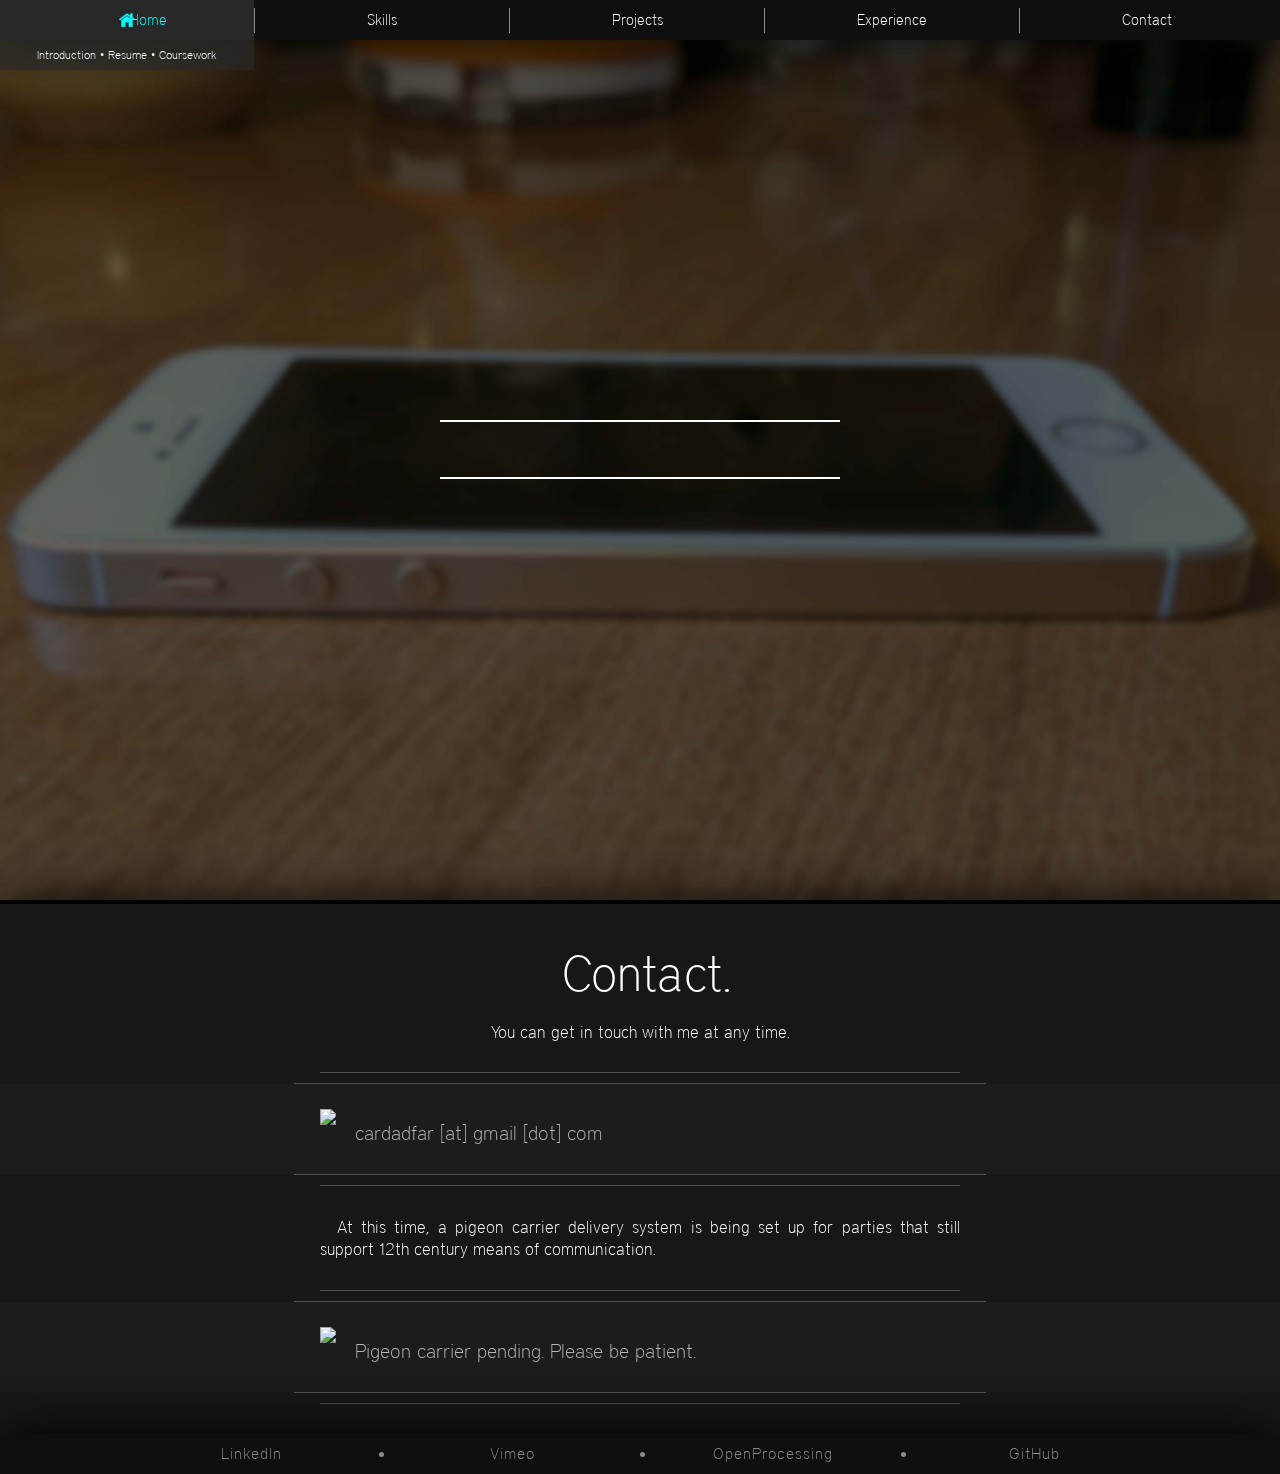
==== commit 43e5a16e: "Update contact.html" ====
--- a/contact.html
+++ b/contact.html
@@ -56,7 +56,7 @@
         <div id="line-grey-small"></div>
         <div class="adobe-icon">
             <img src="assets/skills-icons/email-icon.png" style="height: 100%; float: left;">
-            <p id="contact-side-text" style="color:#b5b5b5;">cardadfar@gmail.com</p>
+            <p id="contact-side-text" style="color:#b5b5b5;">cardadfar [at] gmail [dot] com</p>
         </div>
         <div id="line-grey-small" style="margin-bottom:10px;"></div>
         <div id="line-grey" style="margin-bottom:30px;"></div>
--- a/style.css
+++ b/style.css
@@ -142,8 +142,9 @@
 }
 
 .experience-icon img{
+    height: 50px;
     margin-left: 30px;
-    position: relative;
+    position: absolute;
     opacity: 0.5;
     transition: all 1s;
 }
@@ -836,13 +837,13 @@
 }
 
 #experience-side-text{
-    position: relative;
+    position: absolute;
     text-align: left;
     font-size: 17px;
     text-shadow: 2px 2px 2px black;
     width: 75%;
     float: left;
-    margin-left: 2%;
+    margin-left: 100px;
     margin-top: 5px;
     margin-bottom: 0px;
     transition: all 0.5s;
@@ -901,7 +902,7 @@
     width: 45%;
     margin-left: 15%;
     overflow: hidden;
-    background-color: #232528;
+    background-color: #1c1c1c;
 }
 
 .tab-year {
@@ -911,14 +912,14 @@
 }
 
 .tab-year:hover {
-    background-color: #34383d;
+    background-color: rgb(43, 43, 43);
 }
 
 .tab-content {
     width: 80%;
     margin-left: 10%;
     overflow: hidden;
-    background-color: #232528;
+    background-color: #1c1c1c;
 }
 
 .tab-content > #left {
@@ -1028,7 +1029,7 @@
   font-size: 12px;
   width: 11.25%;
   margin: 0 0 0 0;
-  background: rgba(62, 66, 71, 0.72);
+  background: rgba(43, 43, 43, 0.72);
   color: #fff;
   visibility: hidden;
   opacity: 0;
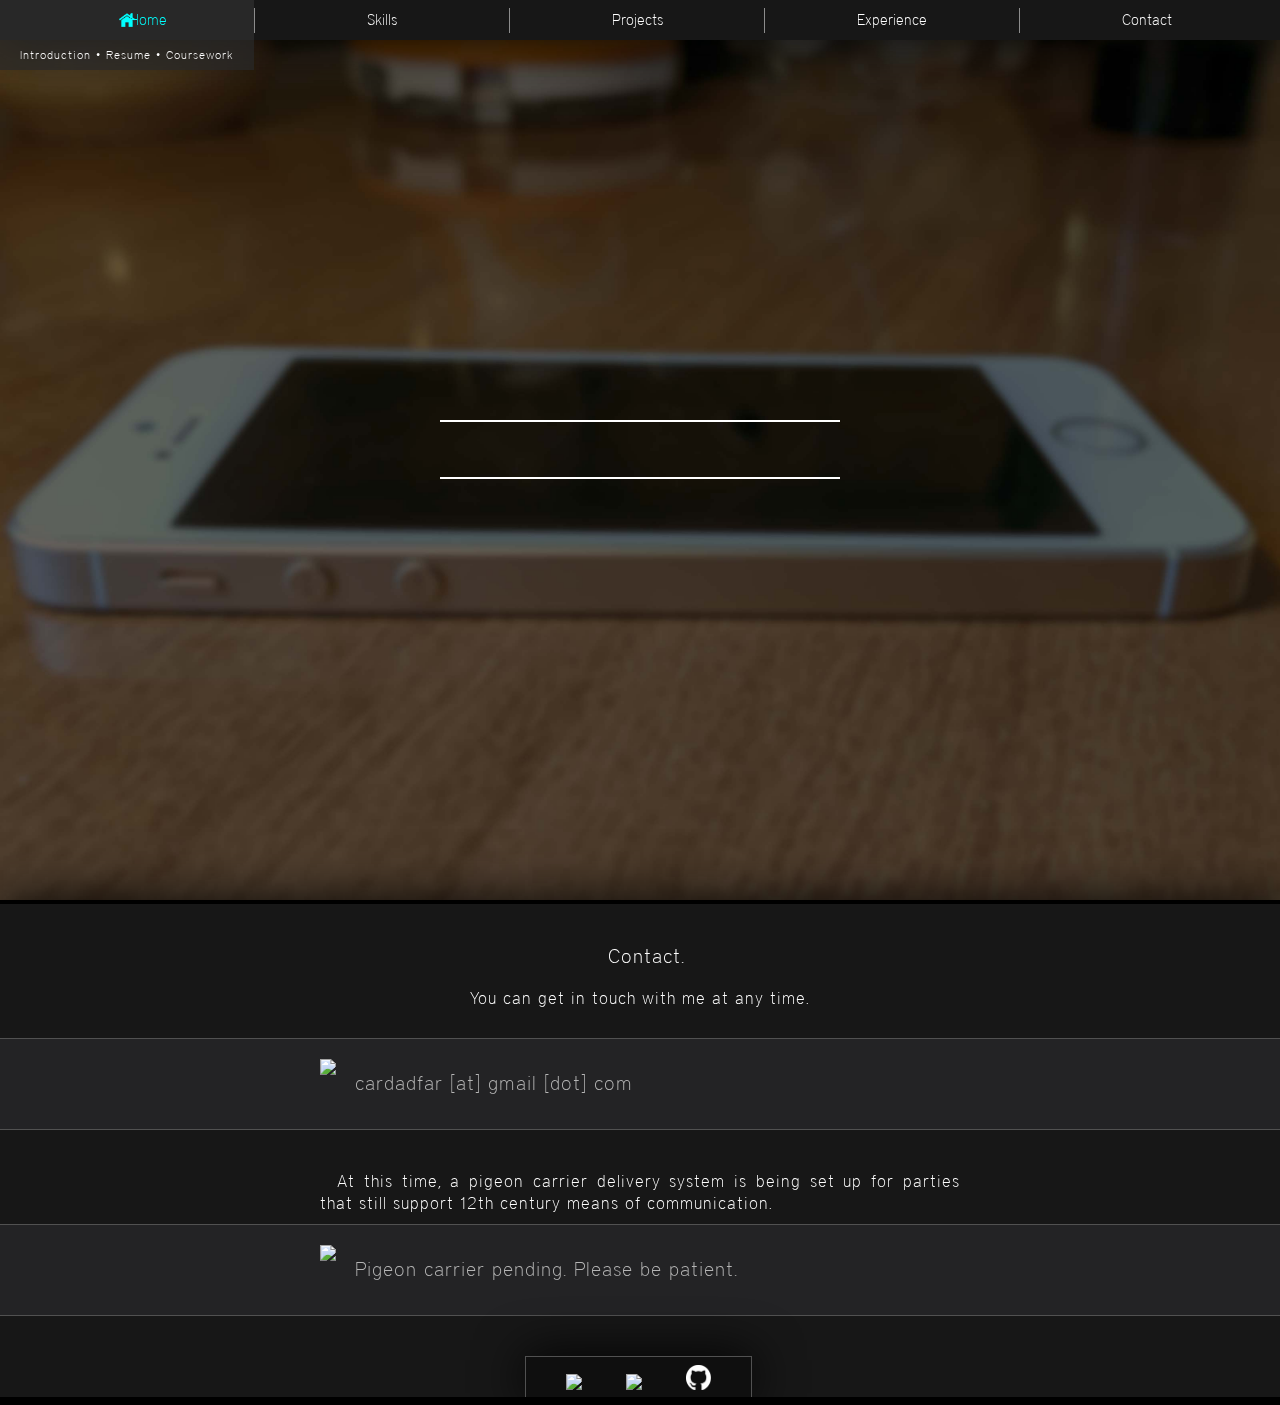
==== commit b1786df5: "s21 updates" ====
--- a/contact.html
+++ b/contact.html
@@ -52,52 +52,35 @@
         <p style="text-align:center;">You can get in touch with me at any time.</p>
         
         
-        <div id="line-grey"></div>
         <div id="line-grey-small"></div>
-        <div class="adobe-icon">
+        <div class="adobe-icon" style="padding-top: 20px; padding-bottom:20px;">
             <img src="assets/skills-icons/email-icon.png" style="height: 100%; float: left;">
             <p id="contact-side-text" style="color:#b5b5b5;">cardadfar [at] gmail [dot] com</p>
         </div>
-        <div id="line-grey-small" style="margin-bottom:10px;"></div>
-        <div id="line-grey" style="margin-bottom:30px;"></div>
+        <div id="line-grey-small" style="margin-bottom:40px;"></div>
         
         <p class="indent">At this time, a pigeon carrier delivery system is being set up for parties that still support 12th century means of communication.</p>
        
-        <div id="line-grey"></div>
         <div id="line-grey-small"></div>
-        <div class="adobe-icon">
+        <div class="adobe-icon" style="padding-top: 20px; padding-bottom:20px;">
             <img src="assets/skills-icons/pidgeon-icon.png" style="height: 100%; float: left;">
             <p id="contact-side-text" style="color:#b5b5b5;">Pigeon carrier pending. Please be patient.</p>
         </div>
-        <div id="line-grey-small" style="margin-bottom:10px;"></div>
-        <div id="line-grey" style="margin-bottom:30px;"></div>
+        <div id="line-grey-small" style="margin-bottom:40px;"></div>
         
 
-        <img class="bottom-icon-jump" id="linkedin-icon-jump" src="assets/linkedin-icon.png">
-        <img class="bottom-icon-jump" id="vimeo-icon-jump" src="assets/vimeo-icon.png">
-        <img class="bottom-icon-jump" id="processing-icon-jump" src="assets/processing-icon.png">
-        <img class="bottom-icon-jump" id="git-icon-jump" src="assets/git-icon.png">
         <div class="nav-bottom">
-            <div class="bottom-tab first_bottom_tab" id="linkedin-icon">
-                <a href="#home">LinkedIn</a>
-                <img class="bottom-icon" src="assets/linkedin-icon.png" style="scale: 100%;">
+            <div class="bottom-tab" id="linkedin-icon">
+                <img src="assets/linkedin-icon.png">
             </div>
-            <div class="small-circle"></div>
             <div class="bottom-tab" id="vimeo-icon">
-                <a href="#home">Vimeo</a>
-                <img class="bottom-icon" src="assets/vimeo-icon.png" style="scale: 100%;">
+                <img src="assets/vimeo-icon.png">
             </div>
-            <div class="small-circle"></div>
-            <div class="bottom-tab" id="processing-icon">
-                <a href="#home">OpenProcessing</a>
-                <img class="bottom-icon" src="assets/processing-icon.png" style="scale: 100%;">
-            </div>
-            <div class="small-circle"></div>
             <div class="bottom-tab" id="git-icon">
-                <a href="#home">GitHub</a>
-                <img class="bottom-icon" src="assets/git-icon.png" style="scale: 100%;">
+                <img src="assets/git-icon.png">
             </div>
         </div>
+
     </div>
     <script type="text/javascript" src="interactions.js"></script>
 </body>
--- a/style.css
+++ b/style.css
@@ -5,7 +5,6 @@
 
 body,html{
     overflow-x: hidden;
-    overflow-y: visible;
     padding: 0px;
     margin: 0px;
     background-image: url(assets/tab-backgrounds/home-blur.jpg);
@@ -17,11 +16,16 @@
     background-color: black;
 }
 
+body {
+    overflow-y: hidden;
+}
+
 
 
 p{
     font-family: "UniqueDistrictThin";
     font-size: 17px;
+    letter-spacing: 1px;
     font-weight: lighter;
     color: white;
     width: 50%;
@@ -65,7 +69,7 @@
     position: fixed;
     width: 100%;
     height: 40px;
-    background: #0f0f0f;
+    background: #171717;
     box-shadow: 0px 0px 50px;
     z-index: 99;
     transition: all 0.5s;
@@ -153,74 +157,25 @@
     content: '';
     position: absolute;
     float: left;
+    background-color: #171717;
     width: 0;
     height: 0;
+    -ms-transform: translate(-8%, -15px);
+    -moz-transform: translate(-8%, -15px);
+    -o-transform: translate(-8%, -15px);
+    -webkit-transform: translate(-8%, -15px);
     transform: translate(-8%, -15px);
-    background: transparent;
-    background-image: url(assets/tab-backgrounds/extras-blur.jpg);
-    background-attachment: fixed;
-    background-size: 100%;
-    background-position: center;
     opacity: 0;
     border: 0.5px solid transparent;
     border-left-width: 5px;
 }
 
-#edu1.experience-icon:before {
-    background-image: url(assets/experience-icons/bgs/edu1.png);
-}
-
-#edu2.experience-icon:before {
-    background-image: url(assets/experience-icons/bgs/edu2.png);
-}
-
-#wrk1.experience-icon:before {
-    background-image: url(assets/experience-icons/bgs/wrk1.png);
-}
-
-#wrk2.experience-icon:before {
-    background-image: url(assets/experience-icons/bgs/wrk2.png);
-}
-
-#wrk3.experience-icon:before {
-    background-image: url(assets/experience-icons/bgs/wrk3.png);
-}
-
-#wrk4.experience-icon:before {
-    background-image: url(assets/experience-icons/bgs/wrk4.png);
-}
-
-#wrk5.experience-icon:before {
-    background-image: url(assets/experience-icons/bgs/wrk5.png);
-}
-
-#wrk6.experience-icon:before {
-    background-image: url(assets/experience-icons/bgs/wrk6.png);
-}
-
-#ldr1.experience-icon:before {
-    background-image: url(assets/experience-icons/bgs/ldr1.png);
-}
-
-#ldr2.experience-icon:before {
-    background-image: url(assets/experience-icons/bgs/ldr2.png);
-}
-
-#ldr3.experience-icon:before {
-    background-image: url(assets/experience-icons/bgs/ldr3.png);
-}
-
-#ldr4.experience-icon:before {
-    background-image: url(assets/experience-icons/bgs/ldr4.png);
-}
-
-#ldr5.experience-icon:before {
-    background-image: url(assets/experience-icons/bgs/ldr5.png);
-}
+
 
 .experience-icon:hover:before {
 
-    animation: bord-animation-front 0.8s forwards;
+    animation: bord-animation-front 0.5s forwards;
+    -webkit-animation: bord-animation-front 0.5s forwards;
 
 }
 
@@ -262,8 +217,118 @@
     }
 }
 
-.experience-icon:hover {
-    background: #191919;
+@-webkit-keyframes bord-animation-front {
+    0%
+    {
+        width: 0;
+        height: 0;
+        -webkit-transform: -webkit-translate(-50%, -15px);
+        border-top-color: transparent;
+        border-right-color: transparent;
+        border-bottom-color: transparent;
+        border-left-color: white;
+        opacity: 1;
+    }
+
+    40%
+    {
+        width: 0;
+        height: 80px;
+        -webkit-transform: -webkit-translate(-20%, -15px);
+        border-top-color: transparent;
+        border-right-color: transparent;
+        border-bottom-color: transparent;
+        border-left-color: white;
+        opacity: 1;
+    }
+
+    100%
+    {
+        width: 64%;
+        height: 80px;
+        -webkit-transform: -webkit-translate(-12%, -15px);
+        border-top-color: white;
+        border-right-color: white;
+        border-bottom-color: white;
+        border-left-color: white;
+        opacity: 1;
+    }
+}
+
+@keyframes research-bord-animation-front {
+    0%
+    {
+        width: 0;
+        height: 0;
+        transform: translate(185px, -15px);
+        border-top-color: transparent;
+        border-right-color: transparent;
+        border-bottom-color: transparent;
+        border-left-color: white;
+        opacity: 1;
+    }
+
+    40%
+    {
+        width: 0;
+        height: 98%;
+        transform: translate(185px, -15px);
+        border-top-color: transparent;
+        border-right-color: transparent;
+        border-bottom-color: transparent;
+        border-left-color: white;
+        opacity: 1;
+    }
+
+    100%
+    {
+        width:  100%;
+        height: 98%;
+        transform: translate(0, -15px);
+        border-top-color: white;
+        border-right-color: white;
+        border-bottom-color: white;
+        border-left-color: white;
+        opacity: 1;
+    }
+}
+
+@-webkit-keyframes research-bord-animation-front {
+    0%
+    {
+        width: 0;
+        height: 0;
+        transform: translate(185px, -15px);
+        border-top-color: transparent;
+        border-right-color: transparent;
+        border-bottom-color: transparent;
+        border-left-color: white;
+        opacity: 1;
+    }
+
+    40%
+    {
+        width: 0;
+        height: 98%;
+        transform: translate(185px, -15px);
+        border-top-color: transparent;
+        border-right-color: transparent;
+        border-bottom-color: transparent;
+        border-left-color: white;
+        opacity: 1;
+    }
+
+    100%
+    {
+        width:  100%;
+        height: 98%;
+        transform: translate(0, -15px);
+        border-top-color: white;
+        border-right-color: white;
+        border-bottom-color: white;
+        border-left-color: white;
+        opacity: 1;
+    }
 }
 
 #experience-icon:hover a{
@@ -274,6 +339,138 @@
 #experience-icon:hover .top-icon{
     content:url("assets/experience-icon-color.png");
 }
+
+.research-icon{
+    position: relative;
+    padding-bottom: 15px;
+    padding-left: 0;
+    padding-top: 15px;
+    cursor: pointer;
+}
+
+.research-icon img{
+    width: 150px;
+    margin-left: 20px;
+    margin-right: 20px;
+    display: inline-block;
+    opacity: 0.75;
+}
+
+.research-icon:hover img{
+    opacity: 1.0;
+}
+
+/*
+.research-icon:before {
+    content: '';
+    position: absolute;
+    float: left;
+    width: 0;
+    height: 0;
+    -ms-transform: translate(-8%, -15px);
+    -moz-transform: translate(-8%, -15px);
+    -o-transform: translate(-8%, -15px);
+    -webkit-transform: translate(-8%, -15px);
+    transform: translate(-8%, -15px);
+    opacity: 0;
+    border: 0.5px solid transparent;
+    border-left-width: 5px;
+}
+
+.research-icon:hover:before {
+
+    animation: research-bord-animation-front 0.5s forwards;
+    -webkit-animation: research-bord-animation-front 0.5s forwards;
+
+}
+*/
+
+.research-icon:hover {
+    background: #191919;
+}
+
+.research-side {
+    width: calc(100% - 195px);
+    max-width: 700px;
+    vertical-align: top;
+    display: inline-block;
+}
+
+#research-side-text {
+    text-align: left;
+    font-size: 17px;
+    text-shadow: 2px 2px 2px black;
+    width: calc(100% - 20px);
+    margin-left: 10px;
+    margin-right: 10px;
+    margin-top: 5px;
+    margin-bottom: 0px;
+    width: 100%;
+    transition: all 0.5s;
+}
+
+#research-authors {
+    text-align: left;
+    font-size: 15px;
+    color: #bcbcbc;
+    width: calc(100% - 20px);
+    margin-left: 10px;
+    margin-right: 10px;
+    margin-top: 5px;
+    margin-bottom: 2px;
+    width: 100%;
+    transition: all 0.5s;
+}
+
+#research-me {
+    color: white;
+}
+
+#research-sub-text {
+    text-align: left;
+    font-size: 16px;
+    color: #bcbcbc;
+    width: 100%;
+    float: left;
+    width: calc(100% - 20px);
+    margin-left: 10px;
+    margin-right: 10px;
+    margin-top: 3px;
+    margin-bottom: 0px;
+    opacity: 1;
+    transition: all 0.5s;
+}
+
+
+.research-icon a {
+    color: white;
+    text-decoration: none;
+}
+
+.research-icon a:hover {
+    text-decoration: underline;
+}
+
+#research-sub-tag {
+    text-align: left;
+    display: inline-block;
+    font-size: 15px;
+    background-color: #bcbcbc;
+    color: black;
+    text-shadow: -0.2px 0 black, 0 0.2px black, 0.2px 0 black, 0 -0.2px black;
+    border-radius: 5px;
+    width: auto;
+    float: left;
+    margin-left: 10px;
+    margin-top: 5px;
+    margin-bottom: 3px;
+    padding: 1px;
+    padding-right: 6px;
+    padding-left: 6px;
+    opacity: 1;
+    transition: all 0.5s;
+}
+
 
 #contact-icon:hover a{
     color: #FFFF00;
@@ -291,6 +488,7 @@
     line-height: 40px;
     float: left;
     transition: all 0.5s;
+    cursor: pointer;
 }
 
 .tab:hover{
@@ -300,28 +498,39 @@
 
 .nav-bottom{
     position: relative;
-    width: 100%;
+    width: 225px;
+    margin-left: calc(50% - 115px);
     height: 40px;
     background: #0f0f0f;
     box-shadow: 0px 0px 50px;
+    text-align: center;
     z-index: 1;
     transition: all 0.5s;
+    border: 1px solid #515151;
+    border-bottom: none;
 
 }
 
 .bottom-tab{
     position: relative;
-    width: calc(20% - 10px);
+    padding-left: 20px;
+    padding-right: 20px;
     height: 100%;
     text-align: center;
     line-height: 40px;
-    float: left;
-    transition: all 0.5s;
+    display: inline-block;
+    transition: all 0.5s;
+    cursor: pointer;
 }
 
 .bottom-tab:hover{
     background: #333333;
     transition: all 0.5s;
+}
+
+.nav-bottom img {
+    height: 25px;
+    margin-top: 7.5px;
 }
 
 .nav-bottom > .bottom-tab > a{
@@ -337,17 +546,12 @@
     transition: all 0.5s;
 }
 
-.first_bottom_tab{
-    margin-left: 10%;
-    transition: all 0.5s;
-}
-
 .small-circle{
     position: relative;
     width: 5px;
     height: 5px;
     border-radius: 25px;
-    float: left;
+    display: inline-block;
     top: 17.5px;
     background: #8c8c8c;
     margin: 0px 5px;
@@ -455,7 +659,7 @@
     font-size: 50px;
     font-weight: lighter;
     text-align: center;
-    top: calc(50% - 33px);
+    top: calc(50% - 30px);
     opacity: 0;
     transition: all 0.5s;
 }
@@ -508,18 +712,6 @@
     color: white;
 }
 
-.bottom-icon-jump {
-    display: none;
-}
-
-.bottom-icon-jump-anim {
-    display: block;
-    position: absolute;
-    width: 30px;
-    margin-left: calc(20% - 15px);
-    animation: 2s jump cubic-bezier(.39,0,0,.99);
-}
-
 @keyframes jump {
     0% {transform: translate(0, 0);}
     50% {transform: translate(0, -50px);}
@@ -545,6 +737,8 @@
 .indent {
     text-indent: 1.0em;
     line-height: 22px;
+    margin-top: 10px;
+    margin-bottom: 10px;
 }
 
 .hi{
@@ -558,7 +752,7 @@
 }
 
 #start-text{
-    font-size: 50px;
+    font-size: 20px;
     padding-top: 40px;
     margin-bottom: 20px;
     transition: all 0.5s;
@@ -574,19 +768,18 @@
 }
 
 #line-grey-small{
-    width: 54%;
+    width: 100%;
     height: 1px;
-    margin-left: 23%;
     margin-bottom: 0px;
     background: #515151;
     transition: all 0.5s;
 }
 
-.adobe-icon{
-    background: #1c1c1c;
+.adobe-icon{   
+    background: #232325;
     height: 50px;
     left: 50%;
-    padding-bottom: 15px;
+    padding-bottom: 0px;
     padding-left: 25%;
     padding-top: 25px;
     transition: all 0.5s;
@@ -594,7 +787,7 @@
 
 #side-text{
     text-align: left;
-    font-size: 25px;
+    font-size: 20px;
     width: 75%;
     float: left;
     margin-left: 2%;
@@ -602,9 +795,13 @@
     transition: all 0.5s;
 }
 
+.minor-side-text {
+    line-height: 50px;
+}
+
 #small-side-text{
     text-align: left;
-    font-size: 17px;
+    font-size: 15px;
     float: left;
     margin-left: 2%;
     margin-bottom: 0px;
@@ -623,20 +820,20 @@
 
 #skill-icon{
     width: 80%;
-    height: 60px;
+    height: 30px;
     left: 50%;
     margin-left: 25%;
     transition: all 0.5s;
 }
 
 #skill-type{
-    font-size: 40px;
+    font-size: 20px;
     letter-spacing: 2px;
     width: 50%;
     height: 50%;
     margin-bottom: 0px;
-    margin-top: 15px;
-    margin-left: 0%;
+    margin-top: 5px;
+    margin-left: 5px;
     float: left;
     transition: all 0.5s;
 }
@@ -654,39 +851,18 @@
 
 #video-icon{
     float: left;
-    width: 38%;
-    margin-left: 6%;
-    margin-right: 6%;
-    height: 25vw;
-    padding-top: 30px;
-    padding-bottom: 20px;
+    width: 27.3%;
+    margin-left: 3%;
+    margin-right: 3%;
+    height: 15vw;
+    padding-top: 20px;
+    padding-bottom: 10px;
     display: inline-block;
-    transition: all 0.5s;
-}
-
-#video-icon-right{
-    width: 50%;
-    height: 25vw;
-    padding-top: 30px;
-    padding-bottom: 45px;
-    display: inline-block;
-    background: #1c1c1c;
-    transition: all 0.5s;
-}
-
-#video-icon-right-placeholder{
-    width: 50%;
-    height: 25vw;
-    padding-top: 30px;
-    padding-bottom: 45px;
-    display: inline-block;
-    background: #1c1c1c;
-    transition: all 0.5s;
 }
 
 #video-image{
     width: 100%;
-    box-shadow: 0px 0px 25px;
+    box-shadow: 5px 5px 25px;
 }
 
 #video-image-right{
@@ -696,49 +872,25 @@
 
 #video-text{
     width: 100%;
-    font-size: 30px;
+    font-size: 15px;
     margin-left: 0;
     text-align: center;
     display: inline-block;
-    margin-top: 2px;
+    margin-top: 4px;
     margin-bottom: 0px;
     transition: all 0.5s;
 }
 
-#video-text-right{
-    width: 70%;
-    font-size: 30px;
-    margin-left: 10%;
-    text-align: center;
-    display: inline-block;
-    margin-top: 2px;
-    margin-bottom: 0px;
-    transition: all 0.5s;
-}
 
 #small-video-text{
     width: 100%;
-    font-size: 17px;
+    font-size: 13px;
     color:#9b9b9b;
     text-align: center;
     display: inline-block;
     margin-top: 2px;
     margin-bottom: 0px;
     margin-left: 0;
-    background: #1c1c1c;
-    transition: all 0.5s;
-}
-
-#small-video-text-right{
-    width: 70%;
-    font-size: 17px;
-    color:#9b9b9b;
-    text-align: center;
-    display: inline-block;
-    margin-top: 2px;
-    margin-bottom: 0px;
-    margin-left: 10%;
-    background: #1c1c1c;
     transition: all 0.5s;
 }
 
@@ -762,9 +914,10 @@
 .active-cover{
     position: absolute;
     z-index: 2;
-    width: 34.5%;
-    height: 19.6875vw;
-    transition: all 0.5s;
+    width: 19.8%;
+    height: 15vw;
+    transition: all 0.5s;
+    cursor: pointer;
 }
 
 .cover-image{
@@ -777,22 +930,6 @@
 @keyframes mask {
     from {clip-path: inset(0px 110% 0px 0px);}
     to {clip-path: inset(0 0 0 0);}
-}
-
-.active-cover-right{
-    position: absolute;
-    z-index: 2;
-    width: 35%;
-    height: 19.6875vw;
-    margin-left: 5%;
-    transition: all 0.5s;
-}
-
-.cover-image-right{
-    position: absolute;
-    width: 100%;
-    opacity: 0;
-    transition: all 0.5s;
 }
 
 .video-screen-on{
@@ -814,6 +951,7 @@
     margin-bottom: 50px;
     opacity: 0;
     transition: all 0.5s;
+    cursor: pointer;
 }
 
 .resume-button-on{
@@ -899,32 +1037,39 @@
 
 
 .tabs {
-    width: 45%;
+    width: 56.25%;
     margin-left: 15%;
     overflow: hidden;
-    background-color: #1c1c1c;
+    background-color: #232325;
+    border: 1px solid #515151;
+    border-bottom: 0px;
 }
 
 .tab-year {
-    width: 25%;
+    width: 20%;
     height: 40px;
     transition: all 0.5s;
 }
 
 .tab-year:hover {
-    background-color: rgb(43, 43, 43);
+    background-color: rgb(60, 60, 70);
 }
 
 .tab-content {
     width: 80%;
     margin-left: 10%;
     overflow: hidden;
-    background-color: #1c1c1c;
+    background-color: #232325;
+    border: 1px solid #515151;
 }
 
 .tab-content > #left {
     width: 50%;
     float: left;
+}
+
+.course {
+    cursor: pointer;
 }
 
 .course > .left-text {
@@ -1026,10 +1171,10 @@
 
 .year-box {
   position: absolute;
-  font-size: 12px;
+  font-size: 14px;
   width: 11.25%;
   margin: 0 0 0 0;
-  background: rgba(43, 43, 43, 0.72);
+  background: rgba(60, 60, 70, 0.72);
   color: #fff;
   visibility: hidden;
   opacity: 0;
@@ -1082,6 +1227,13 @@
   animation-duration: 0.2s;
 }
 
+#year5-tab:hover #year-box5 {
+  visibility: visible;
+  opacity: 1;
+  animation-name: myFrames;
+  animation-duration: 0.2s;
+}
+
 @keyframes myFrames {
     from {transform: translate(0, -10px);}
     to {transform: translate(0, 0);}
@@ -1190,16 +1342,149 @@
     opacity: 100;
 }
 
-
+#C-S19-01:hover #course-box-S19-01 {
+    visibility: visible;
+    opacity: 100;
+}
+
+#C-S19-02:hover #course-box-S19-02 {
+    visibility: visible;
+    opacity: 100;
+}
+
+#C-S19-03:hover #course-box-S19-03 {
+    visibility: visible;
+    opacity: 100;
+}
+
+#C-S19-04:hover #course-box-S19-04 {
+    visibility: visible;
+    opacity: 100;
+}
+
+#C-S19-05:hover #course-box-S19-05 {
+    visibility: visible;
+    opacity: 100;
+}
+
+#C-S19-06:hover #course-box-S19-06 {
+    visibility: visible;
+    opacity: 100;
+}
+
+
+#C-F19-01:hover #course-box-F19-01 {
+    visibility: visible;
+    opacity: 100;
+}
+
+#C-F19-02:hover #course-box-F19-02 {
+    visibility: visible;
+    opacity: 100;
+}
+
+#C-F19-03:hover #course-box-F19-03 {
+    visibility: visible;
+    opacity: 100;
+}
+
+#C-F19-04:hover #course-box-F19-04 {
+    visibility: visible;
+    opacity: 100;
+}
+
+#C-F19-05:hover #course-box-F19-05 {
+    visibility: visible;
+    opacity: 100;
+}
+
+#C-F19-06:hover #course-box-F19-06 {
+    visibility: visible;
+    opacity: 100;
+}
+
+#C-S20-01:hover #course-box-S20-01 {
+    visibility: visible;
+    opacity: 100;
+}
+
+#C-S20-02:hover #course-box-S20-02 {
+    visibility: visible;
+    opacity: 100;
+}
+
+#C-S20-03:hover #course-box-S20-03 {
+    visibility: visible;
+    opacity: 100;
+}
+
+#C-S20-04:hover #course-box-S20-04 {
+    visibility: visible;
+    opacity: 100;
+}
+
+#C-S20-05:hover #course-box-S20-05 {
+    visibility: visible;
+    opacity: 100;
+}
+
+#C-S20-06:hover #course-box-S20-06 {
+    visibility: visible;
+    opacity: 100;
+}
+
+#C-F20-01:hover #course-box-F20-01 {
+    visibility: visible;
+    opacity: 100;
+}
+
+#C-F20-02:hover #course-box-F20-02 {
+    visibility: visible;
+    opacity: 100;
+}
+
+#C-F20-03:hover #course-box-F20-03 {
+    visibility: visible;
+    opacity: 100;
+}
+
+#C-F20-04:hover #course-box-F20-04 {
+    visibility: visible;
+    opacity: 100;
+}
+
+#C-F20-05:hover #course-box-F20-05 {
+    visibility: visible;
+    opacity: 100;
+}
+
+#C-F20-06:hover #course-box-F20-06 {
+    visibility: visible;
+    opacity: 100;
+}
+
+
+@media screen and (max-width: 1150px) {
+
+    #video-icon{
+        width: 38%;
+        height: 20vw;
+        margin-left: 6%;
+        margin-right: 6%;
+    }
+
+    .active-cover{
+        position: absolute;
+        z-index: 2;
+        width: 27.4%;
+        height: 19.6875vw;
+        transition: all 0.5s;
+        cursor: pointer;
+    }
+
+}
 
 @media screen and (max-width: 900px) {
-    #video-text{
-        font-size: 20px;
-    }
-    
-    #video-text-right{
-        font-size: 20px;
-    }
 
     .experience-icon{
         height: 40px;
@@ -1209,12 +1494,27 @@
     }
 
     #skill-icon {
-        height: 50px;
+        height: 35px;
     }
 
     #skill-type {
-        font-size: 30px;
-    }
+        margin-top: 15px;
+        font-size: 17px;
+    }
+    
+    #side-text{
+        font-size: 16px;
+        margin-left: 3%;
+        margin-top: 0px;
+    }
+
+    #small-side-text{
+        width: 50%;
+        font-size: 12px;
+        margin-left: 3%;
+        margin-top: 0px;
+    }
+    
 
     @keyframes bord-animation-front {
         0%
@@ -1254,13 +1554,17 @@
         }
     }
 
+    .experience-icon img {
+        height: 40px;
+    }
+
     .experience-side {
         margin-top: 20px;
     }
 
     #experience-side-text{
         font-size: 14px;
-        margin-left: 5%;
+        margin-left: 90px;
         width: 70%;
     }
 
@@ -1442,19 +1746,6 @@
         padding-bottom: 40px;
     }
     
-    #side-text{
-        font-size: 18px;
-        margin-left: 3%;
-        margin-top: 0px;
-    }
-
-    #small-side-text{
-        width: 50%;
-        font-size: 12px;
-        margin-left: 3%;
-        margin-top: 0px;
-    }
-    
     #skill-icon{
         margin-left: 14%;
     }
@@ -1474,44 +1765,9 @@
         padding-right: 10%;
         padding-bottom: 25px;
     }
-
-    #video-icon-right{
-        width: 80%;
-        height: 35vw;
-        padding-left: 10%;
-        padding-right: 10%;
-    }
-    
-    #video-icon-right-placeholder{
-        width: 0;
-        height: 0;
-        padding: 0 0 0 0;
-        margin: 0 0 0 0;
-    }
     
     #video-image{
         margin-left: 0;
-    }
-    
-    #video-image-right{
-        margin-left: 15%;
-    }
-
-    #video-text{
-        font-size: 17px;
-    }
-    
-    #video-text-right{
-        font-size: 17px;
-        margin-left: 15%;
-    }
-    
-    #small-video-text{
-        font-size: 12px;
-    }
-    
-    #small-video-text-right{
-        font-size: 12px;
     }
     
     #contact-side-text{
@@ -1521,19 +1777,14 @@
     }
 
     .active-cover{
-        width: 56%;
+        width: 45%;
         height: 30.3vw;
     }
 
-    .active-cover-right{
-        width: 56%;
-        height: 30.3vw;
-        margin-left: 12%;
-    }
     .resume-button{
-        width: 150px;
-        height: 20px;
-        margin-left: calc(50% - 75px);
+        width: 200px;
+        height: 30px;
+        margin-left: calc(50% - 100px);
     }
     
     .resume-button-hover{
@@ -1547,11 +1798,25 @@
         padding-left: 0%;
     }
 
+    .research-icon img{
+        width: 150px;
+        margin-left: calc(50% - 75px);
+        margin-right: calc(50% - 75px);
+        display: inline-block;
+        opacity: 0.5;
+    }
+    .research-side {
+        width: 100%;
+        vertical-align: top;
+        display: inline-block;
+    }
+
     #skill-icon {
         height: 30px;
     }
 
     #skill-type {
+        margin-top: 15px;
         font-size: 15px;
     }
 
@@ -1595,7 +1860,7 @@
     
     #experience-side-text{
         font-size: 12px;
-        margin-left: 5%;
+        margin-left: 80px;
         width: 70%;
     }
 
@@ -1683,4 +1948,30 @@
     #contact-icon:hover #tab-box5 {
         visibility: hidden;
     }
+}
+
+@media screen and (max-width: 450px) {
+
+    #experience-side-text{
+            font-size: 11px;
+        }
+}
+
+@media screen and (max-width: 400px) {
+
+    #experience-side-text{
+            font-size: 10px;
+        }
+
+    #experience-sub-text {
+        font-size: 10px;
+        
+    }
+}
+
+@media screen and (max-width: 375px) {
+
+    #experience-side-text{
+            font-size: 9px;
+        }
 }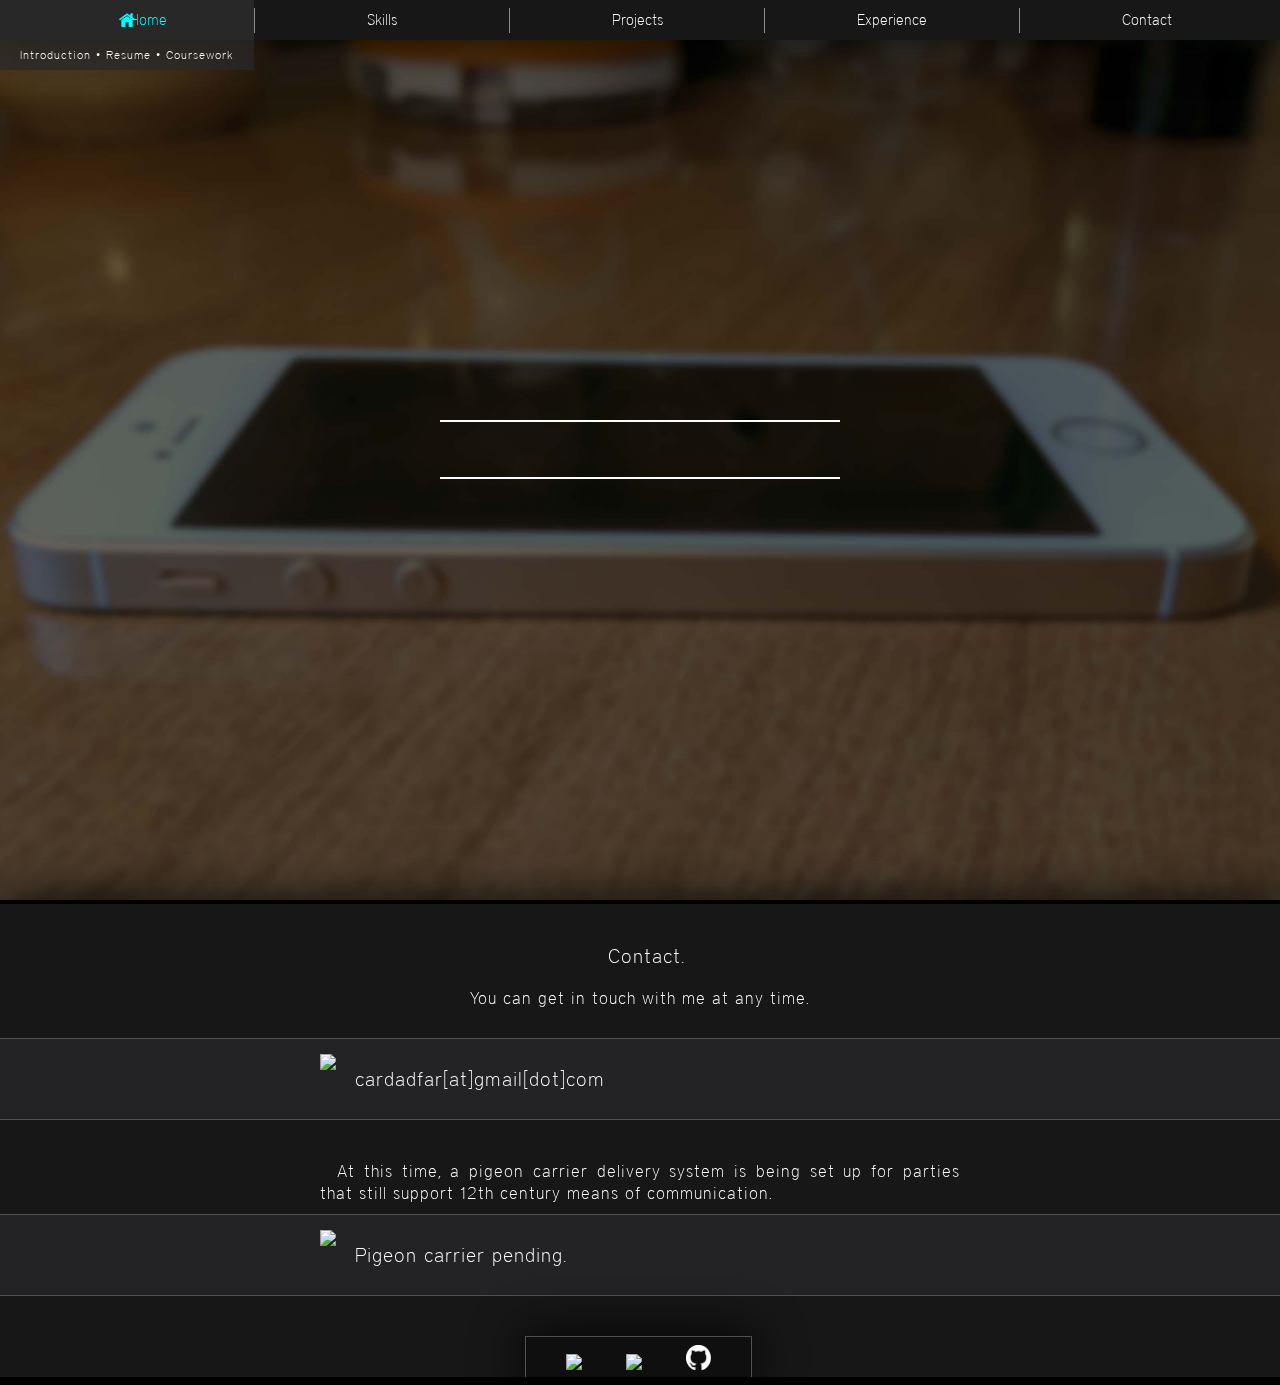
==== commit 9ffa78bc: "mobile updates" ====
--- a/contact.html
+++ b/contact.html
@@ -53,18 +53,18 @@
         
         
         <div id="line-grey-small"></div>
-        <div class="adobe-icon" style="padding-top: 20px; padding-bottom:20px;">
-            <img src="assets/skills-icons/email-icon.png" style="height: 100%; float: left;">
-            <p id="contact-side-text" style="color:#b5b5b5;">cardadfar [at] gmail [dot] com</p>
+        <div class="adobe-icon adobe-icon-bottom" style="padding-top: 15px; padding-bottom:15px;">
+            <img src="assets/skills-icons/email-icon.png" style="height: 50px; float: left;">
+            <p id=side-text class=minor-side-text>cardadfar[at]gmail[dot]com</p>
         </div>
         <div id="line-grey-small" style="margin-bottom:40px;"></div>
         
         <p class="indent">At this time, a pigeon carrier delivery system is being set up for parties that still support 12th century means of communication.</p>
        
         <div id="line-grey-small"></div>
-        <div class="adobe-icon" style="padding-top: 20px; padding-bottom:20px;">
-            <img src="assets/skills-icons/pidgeon-icon.png" style="height: 100%; float: left;">
-            <p id="contact-side-text" style="color:#b5b5b5;">Pigeon carrier pending. Please be patient.</p>
+        <div class="adobe-icon adobe-icon-bottom" style="padding-top: 15px; padding-bottom:15px;">
+            <img src="assets/skills-icons/pidgeon-icon.png" style="height: 50px; float: left;">
+            <p id=side-text class=minor-side-text>Pigeon carrier pending.</p>
         </div>
         <div id="line-grey-small" style="margin-bottom:40px;"></div>
         
--- a/style.css
+++ b/style.css
@@ -777,7 +777,6 @@
 
 .adobe-icon{   
     background: #232325;
-    height: 50px;
     left: 50%;
     padding-bottom: 0px;
     padding-left: 25%;
@@ -785,24 +784,30 @@
     transition: all 0.5s;
 }
 
+.adobe-icon-indent {
+    padding-top:5px; 
+    padding-left:calc(25% + 50px);
+}
+
 #side-text{
+    display: inline-block;
     text-align: left;
     font-size: 20px;
     width: 75%;
-    float: left;
     margin-left: 2%;
     margin-bottom: 0px;
     transition: all 0.5s;
 }
 
 .minor-side-text {
+    display: inline-block;
     line-height: 50px;
 }
 
 #small-side-text{
+    display: inline-block;
     text-align: left;
     font-size: 15px;
-    float: left;
     margin-left: 2%;
     margin-bottom: 0px;
     color: #9b9b9b;
@@ -811,7 +816,7 @@
 
 #contact-side-text{
     font-size: 20px;
-    float: left;
+    display: inline-block;
     margin-left: 2%;
     margin-top: 12px;
     margin-bottom: 0px;
@@ -1555,7 +1560,8 @@
     }
 
     .experience-icon img {
-        height: 40px;
+        height: 35px;
+        margin-left: 15px;
     }
 
     .experience-side {
@@ -1744,6 +1750,9 @@
     }
     .adobe-icon-bottom{
         padding-bottom: 40px;
+    }
+    .adobe-icon-indent{
+        padding-left: 18%;
     }
     
     #skill-icon{
@@ -1860,12 +1869,15 @@
     
     #experience-side-text{
         font-size: 12px;
-        margin-left: 80px;
-        width: 70%;
+        margin-left: 60px;
+        width: 75%;
     }
 
     #experience-sub-text{
         font-size: 10px;
+        margin-left: 0;
+        margin-top: 0;
+        width: 80%;
     } 
 
     #experience-year-text{
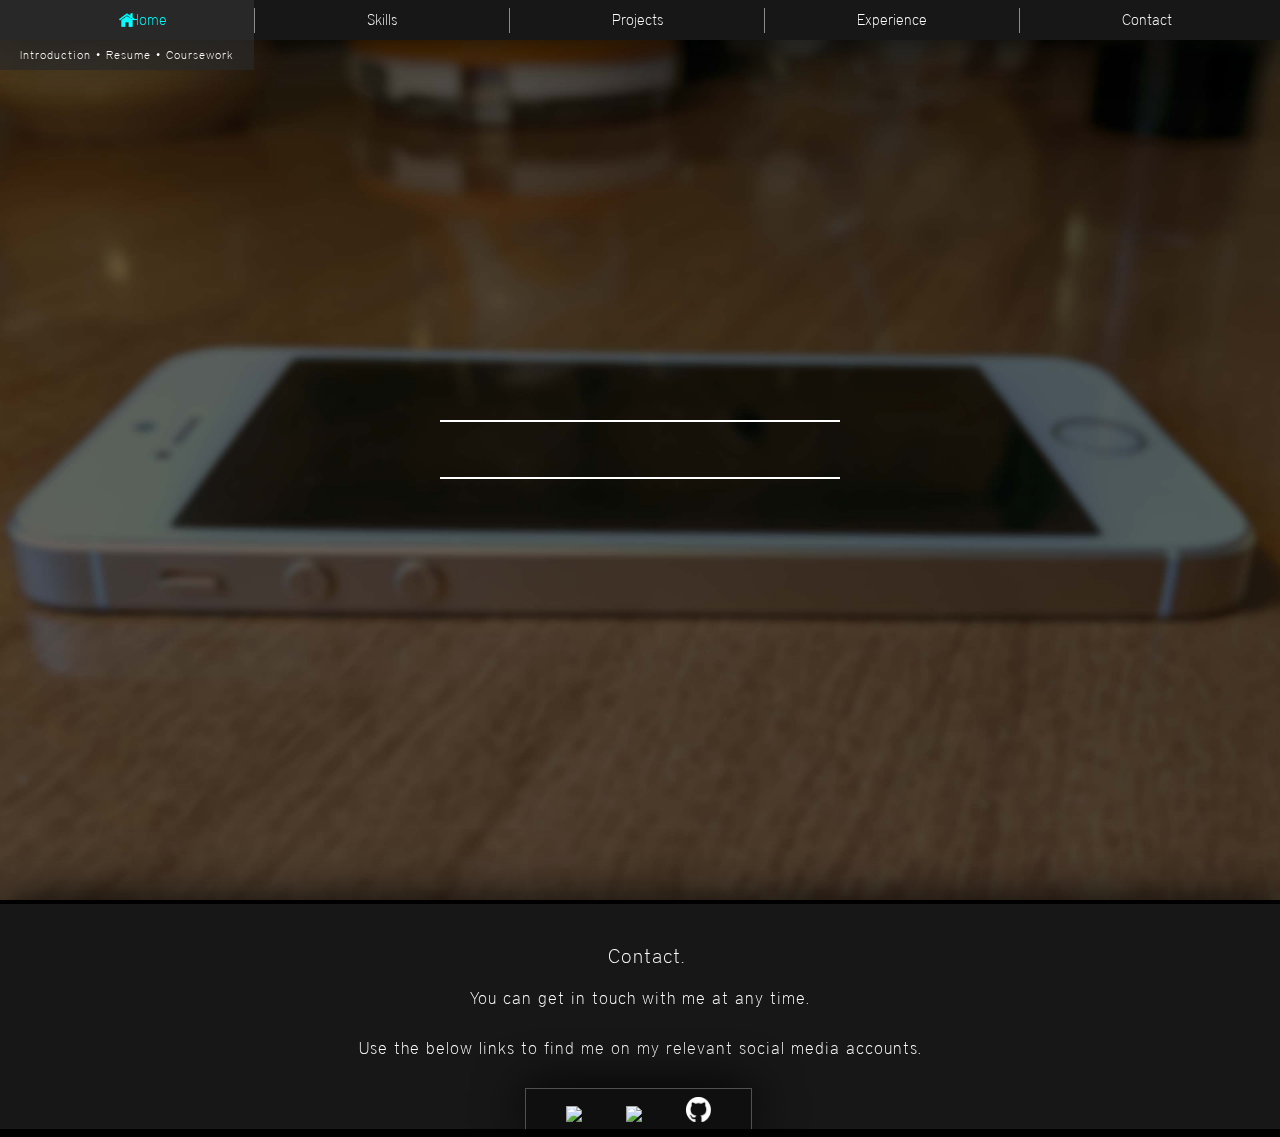
==== commit e2fbc4d5: "long overdue update" ====
--- a/contact.html
+++ b/contact.html
@@ -50,24 +50,7 @@
     <div class="body-background">
         <p class="hi" id="start-text">Contact.</p>
         <p style="text-align:center;">You can get in touch with me at any time.</p>
-        
-        
-        <div id="line-grey-small"></div>
-        <div class="adobe-icon adobe-icon-bottom" style="padding-top: 15px; padding-bottom:15px;">
-            <img src="assets/skills-icons/email-icon.png" style="height: 50px; float: left;">
-            <p id=side-text class=minor-side-text>cardadfar[at]gmail[dot]com</p>
-        </div>
-        <div id="line-grey-small" style="margin-bottom:40px;"></div>
-        
-        <p class="indent">At this time, a pigeon carrier delivery system is being set up for parties that still support 12th century means of communication.</p>
-       
-        <div id="line-grey-small"></div>
-        <div class="adobe-icon adobe-icon-bottom" style="padding-top: 15px; padding-bottom:15px;">
-            <img src="assets/skills-icons/pidgeon-icon.png" style="height: 50px; float: left;">
-            <p id=side-text class=minor-side-text>Pigeon carrier pending.</p>
-        </div>
-        <div id="line-grey-small" style="margin-bottom:40px;"></div>
-        
+        <p style="text-align:center;">Use the below links to find me on my relevant social media accounts.</p>
 
         <div class="nav-bottom">
             <div class="bottom-tab" id="linkedin-icon">
--- a/style.css
+++ b/style.css
@@ -345,7 +345,6 @@
     padding-bottom: 15px;
     padding-left: 0;
     padding-top: 15px;
-    cursor: pointer;
 }
 
 .research-icon img{
@@ -353,40 +352,6 @@
     margin-left: 20px;
     margin-right: 20px;
     display: inline-block;
-    opacity: 0.75;
-}
-
-.research-icon:hover img{
-    opacity: 1.0;
-}
-
-/*
-.research-icon:before {
-    content: '';
-    position: absolute;
-    float: left;
-    width: 0;
-    height: 0;
-    -ms-transform: translate(-8%, -15px);
-    -moz-transform: translate(-8%, -15px);
-    -o-transform: translate(-8%, -15px);
-    -webkit-transform: translate(-8%, -15px);
-    transform: translate(-8%, -15px);
-    opacity: 0;
-    border: 0.5px solid transparent;
-    border-left-width: 5px;
-}
-
-.research-icon:hover:before {
-
-    animation: research-bord-animation-front 0.5s forwards;
-    -webkit-animation: research-bord-animation-front 0.5s forwards;
-
-}
-*/
-
-.research-icon:hover {
-    background: #191919;
 }
 
 .research-side {
@@ -742,7 +707,7 @@
 }
 
 .hi{
-    font-size: 50px;
+    font-size: 25px;
     padding-top: 10px;
     width: 50%;
     margin-left: 25.5%;
@@ -776,7 +741,7 @@
 }
 
 .adobe-icon{   
-    background: #232325;
+    background: #1c1c1c;
     left: 50%;
     padding-bottom: 0px;
     padding-left: 25%;
@@ -946,7 +911,7 @@
     width: 300px;
     height: 40px;
     margin-left: calc(50% - 150px);
-    margin-bottom: 50px;
+    margin-bottom: 30px;
     transition: all 0.5s;
 }
 
@@ -972,6 +937,9 @@
     padding-left: calc(25% - 30px);
     padding-top: 15px;
     transition: all 0.5s;
+    cursor: pointer;
+    -webkit-user-select: none;
+    user-select: none;
 }
 
 .experience-side {
@@ -1468,6 +1436,45 @@
     opacity: 100;
 }
 
+#C-S21-01:hover #course-box-S21-01 {
+    visibility: visible;
+    opacity: 100;
+}
+
+#C-F21-01:hover #course-box-F21-01 {
+    visibility: visible;
+    opacity: 100;
+}
+
+#C-F21-02:hover #course-box-F21-02 {
+    visibility: visible;
+    opacity: 100;
+}
+
+#C-F21-03:hover #course-box-F21-03 {
+    visibility: visible;
+    opacity: 100;
+}
+
+#C-F21-04:hover #course-box-F21-04 {
+    visibility: visible;
+    opacity: 100;
+}
+
+#C-F21-05:hover #course-box-F21-05 {
+    visibility: visible;
+    opacity: 100;
+}
+
+#C-S22-01:hover #course-box-S22-01 {
+    visibility: visible;
+    opacity: 100;
+}
+
+#C-S22-02:hover #course-box-S22-02 {
+    visibility: visible;
+    opacity: 100;
+}
 
 @media screen and (max-width: 1150px) {
 
@@ -1623,9 +1630,6 @@
         height: 150px;
         left: calc(50% - 75px);
     }
-    .hi{
-        font-size: 30px;
-    }
     
     #start-text{
         padding-top: 20px;
@@ -1812,7 +1816,6 @@
         margin-left: calc(50% - 75px);
         margin-right: calc(50% - 75px);
         display: inline-block;
-        opacity: 0.5;
     }
     .research-side {
         width: 100%;
